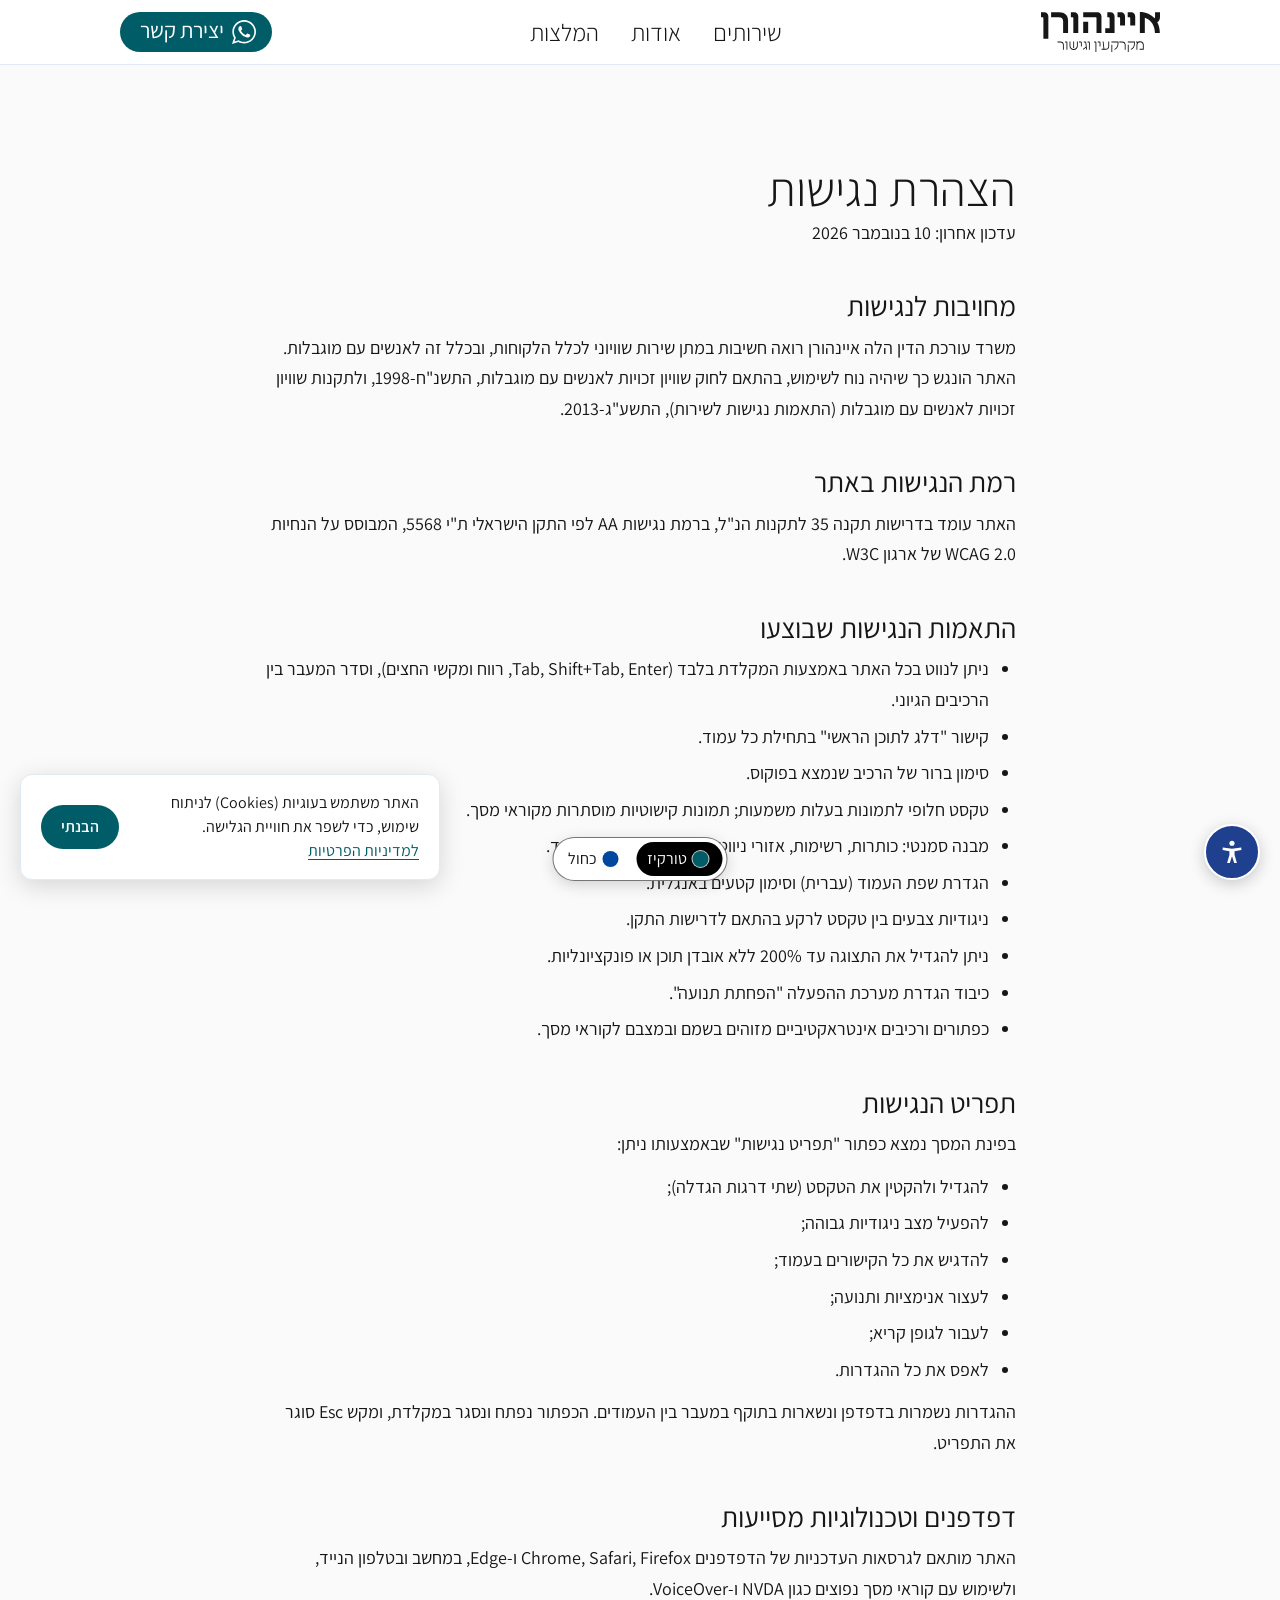
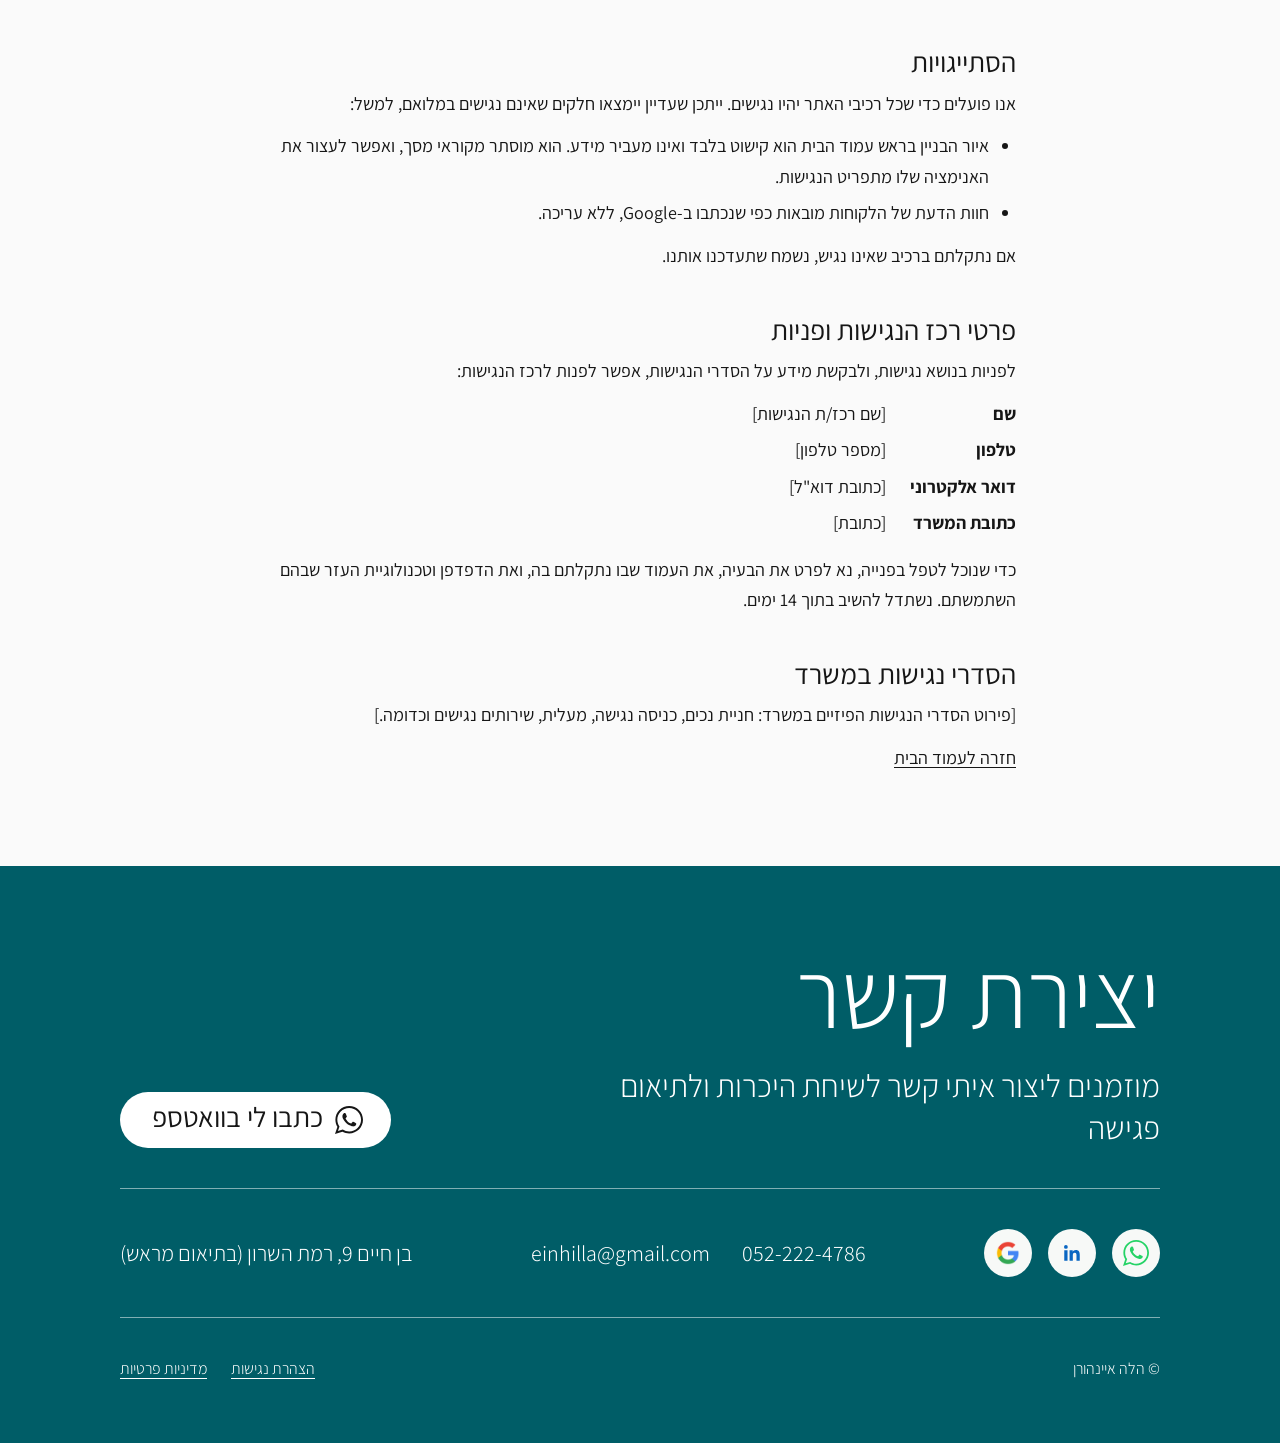
==== accessibility.html @ d22b463e "Footer: WhatsApp social button, real WhatsApp number (972522224786) Co-Authored-By: Claude Opus 5.5 " ====
<!doctype html>
<html lang="he" dir="rtl">
<head>
  <meta charset="utf-8">
  <meta name="viewport" content="width=device-width, initial-scale=1">
  <title>הצהרת נגישות – הלה איינהורן, עורכת דין</title>
  <link rel="preconnect" href="https://fonts.googleapis.com">
  <link rel="preconnect" href="https://fonts.gstatic.com" crossorigin>
  <link href="https://fonts.googleapis.com/css2?family=Assistant:wght@200..800&display=swap" rel="stylesheet">
  <link rel="stylesheet" href="styles.css?v=wa1">
  <script>try{var a=JSON.parse(localStorage.getItem("a11y")||"{}");var c=document.documentElement.classList;(a.flags||[]).forEach(function(f){c.add("a11y-"+f)});if(a.text>0)c.add("a11y-text-"+a.text)}catch(e){}</script>
  <script>try{if(localStorage.getItem("theme")==="blue")document.documentElement.dataset.theme="blue"}catch(e){}</script>
  <script src="analytics.js" defer></script>
</head>
<body class="page-statement">
  <a class="skip-link" href="#main">דלג לתוכן הראשי</a>
  <!-- Colour theme switch (theme-toggle.js) -->
  <div class="theme-switch" role="group" aria-label="ערכת צבעים">
    <button type="button" data-theme-set="turquoise" aria-pressed="true"><span class="theme-switch__dot" style="background:#005d67" aria-hidden="true"></span>טורקיז</button>
    <button type="button" data-theme-set="blue" aria-pressed="false"><span class="theme-switch__dot" style="background:#00489f" aria-hidden="true"></span>כחול</button>
  </div>
  <!-- Accessibility toolbar (a11y-toolbar.js) -->
  <div class="a11y" id="a11y">
    <button class="a11y__toggle" id="a11y-toggle" type="button" aria-expanded="false" aria-controls="a11y-panel">
      <svg viewBox="0 0 24 24" width="28" height="28" aria-hidden="true" focusable="false"><circle cx="12" cy="4.5" r="2.2"/><path d="M4 8.2l8 1.1 8-1.1v2.1l-5.8 1v3.2l2 6.9h-2.3L12 15.6l-1.9 5.8H7.8l2-6.9v-3.2L4 10.3z"/></svg>
      <span class="visually-hidden">תפריט נגישות</span>
    </button>
    <div class="a11y__panel" id="a11y-panel" role="group" aria-labelledby="a11y-title" hidden>
      <h2 class="a11y__title" id="a11y-title">התאמות נגישות</h2>
      <div class="a11y__row" role="group" aria-label="גודל טקסט">
        <button type="button" data-a11y-text="-1">הקטנת טקסט</button>
        <button type="button" data-a11y-text="1">הגדלת טקסט</button>
      </div>
      <p class="a11y__status" id="a11y-text-status" aria-live="polite">גודל טקסט: רגיל</p>
      <button type="button" data-a11y="contrast" aria-pressed="false">ניגודיות גבוהה</button>
      <button type="button" data-a11y="links" aria-pressed="false">הדגשת קישורים</button>
      <button type="button" data-a11y="no-motion" aria-pressed="false">עצירת אנימציות</button>
      <button type="button" data-a11y="font" aria-pressed="false">גופן קריא</button>
      <button type="button" data-a11y-reset>איפוס הגדרות</button>
      <a class="a11y__statement" href="accessibility.html" aria-current="page">הצהרת נגישות</a>
    </div>
  </div>
  <header class="site-header is-scrolled" id="site-header">
    <a class="site-header__logo" href="index.html" aria-label="הלה איינהורן – לעמוד הבית"><img class="site-header__logo-img" src="assets/logo.svg" alt=""></a>
    <nav class="site-header__nav" aria-label="ניווט ראשי">
      <a class="site-header__link" href="index.html#services">שירותים</a>
      <a class="site-header__link" href="index.html#about">אודות</a>
      <a class="site-header__link" href="index.html#reviews">המלצות</a>
    </nav>
    <a class="cta" href="index.html#contact">
      <span class="cta__icon" aria-hidden="true"></span>
      <span>יצירת קשר</span>
    </a>
  </header>

  <main id="main" tabindex="-1" class="statement">
    <h1 class="statement__title">הצהרת נגישות</h1>
    <p class="statement__updated">עדכון אחרון: 10 בנובמבר 2026</p>

    <section aria-labelledby="s-commitment">
      <h2 id="s-commitment">מחויבות לנגישות</h2>
      <p>משרד עורכת הדין הלה איינהורן רואה חשיבות במתן שירות שוויוני לכלל הלקוחות, ובכלל זה לאנשים עם מוגבלות. האתר הונגש כך שיהיה נוח לשימוש, בהתאם לחוק שוויון זכויות לאנשים עם מוגבלות, התשנ"ח-1998, ולתקנות שוויון זכויות לאנשים עם מוגבלות (התאמות נגישות לשירות), התשע"ג-2013.</p>
    </section>

    <section aria-labelledby="s-level">
      <h2 id="s-level">רמת הנגישות באתר</h2>
      <p>האתר עומד בדרישות תקנה 35 לתקנות הנ"ל, ברמת נגישות AA לפי התקן הישראלי ת"י 5568, המבוסס על הנחיות WCAG 2.0 של ארגון W3C.</p>
    </section>

    <section aria-labelledby="s-done">
      <h2 id="s-done">התאמות הנגישות שבוצעו</h2>
      <ul>
        <li>ניתן לנווט בכל האתר באמצעות המקלדת בלבד (Tab, Shift+Tab, Enter, רווח ומקשי החצים), וסדר המעבר בין הרכיבים הגיוני.</li>
        <li>קישור "דלג לתוכן הראשי" בתחילת כל עמוד.</li>
        <li>סימון ברור של הרכיב שנמצא בפוקוס.</li>
        <li>טקסט חלופי לתמונות בעלות משמעות; תמונות קישוטיות מוסתרות מקוראי מסך.</li>
        <li>מבנה סמנטי: כותרות, רשימות, אזורי ניווט ותוכן ראשי מוגדרים בקוד.</li>
        <li>הגדרת שפת העמוד (עברית) וסימון קטעים באנגלית.</li>
        <li>ניגודיות צבעים בין טקסט לרקע בהתאם לדרישות התקן.</li>
        <li>ניתן להגדיל את התצוגה עד 200% ללא אובדן תוכן או פונקציונליות.</li>
        <li>כיבוד הגדרת מערכת ההפעלה "הפחתת תנועה".</li>
        <li>כפתורים ורכיבים אינטראקטיביים מזוהים בשמם ובמצבם לקוראי מסך.</li>
      </ul>
    </section>

    <section aria-labelledby="s-toolbar">
      <h2 id="s-toolbar">תפריט הנגישות</h2>
      <p>בפינת המסך נמצא כפתור "תפריט נגישות" שבאמצעותו ניתן:</p>
      <ul>
        <li>להגדיל ולהקטין את הטקסט (שתי דרגות הגדלה);</li>
        <li>להפעיל מצב ניגודיות גבוהה;</li>
        <li>להדגיש את כל הקישורים בעמוד;</li>
        <li>לעצור אנימציות ותנועה;</li>
        <li>לעבור לגופן קריא;</li>
        <li>לאפס את כל ההגדרות.</li>
      </ul>
      <p>ההגדרות נשמרות בדפדפן ונשארות בתוקף במעבר בין העמודים. הכפתור נפתח ונסגר במקלדת, ומקש Esc סוגר את התפריט.</p>
    </section>

    <section aria-labelledby="s-browsers">
      <h2 id="s-browsers">דפדפנים וטכנולוגיות מסייעות</h2>
      <p>האתר מותאם לגרסאות העדכניות של הדפדפנים Chrome, Safari, Firefox ו-Edge, במחשב ובטלפון הנייד, ולשימוש עם קוראי מסך נפוצים כגון NVDA ו-VoiceOver.</p>
    </section>

    <section aria-labelledby="s-limits">
      <h2 id="s-limits">הסתייגויות</h2>
      <p>אנו פועלים כדי שכל רכיבי האתר יהיו נגישים. ייתכן שעדיין יימצאו חלקים שאינם נגישים במלואם, למשל:</p>
      <ul>
        <li>איור הבניין בראש עמוד הבית הוא קישוט בלבד ואינו מעביר מידע. הוא מוסתר מקוראי מסך, ואפשר לעצור את האנימציה שלו מתפריט הנגישות.</li>
        <li>חוות הדעת של הלקוחות מובאות כפי שנכתבו ב-Google, ללא עריכה.</li>
      </ul>
      <p>אם נתקלתם ברכיב שאינו נגיש, נשמח שתעדכנו אותנו.</p>
    </section>

    <section aria-labelledby="s-contact">
      <h2 id="s-contact">פרטי רכז הנגישות ופניות</h2>
      <p>לפניות בנושא נגישות, ולבקשת מידע על הסדרי הנגישות, אפשר לפנות לרכז הנגישות:</p>
      <!-- TODO: replace every [placeholder] below with real details before publishing -->
      <dl class="statement__contact">
        <dt>שם</dt><dd>[שם רכז/ת הנגישות]</dd>
        <dt>טלפון</dt><dd>[מספר טלפון]</dd>
        <dt>דואר אלקטרוני</dt><dd>[כתובת דוא"ל]</dd>
        <dt>כתובת המשרד</dt><dd>[כתובת]</dd>
      </dl>
      <p>כדי שנוכל לטפל בפנייה, נא לפרט את הבעיה, את העמוד שבו נתקלתם בה, ואת הדפדפן וטכנולוגיית העזר שבהם השתמשתם. נשתדל להשיב בתוך 14 ימים.</p>
    </section>

    <section aria-labelledby="s-office">
      <h2 id="s-office">הסדרי נגישות במשרד</h2>
      <!-- TODO: describe the physical accessibility of the office (parking, entrance, elevator, accessible restroom), or remove this section if there is no public office -->
      <p>[פירוט הסדרי הנגישות הפיזיים במשרד: חניית נכים, כניסה נגישה, מעלית, שירותים נגישים וכדומה.]</p>
    </section>

    <p><a class="statement__back" href="index.html">חזרה לעמוד הבית</a></p>
  </main>

  <footer class="contact" id="contact">
    <div class="contact__top">
      <div class="contact__text">
        <h2 class="contact__title">יצירת קשר</h2>
        <p class="contact__lead">מוזמנים ליצור איתי קשר לשיחת היכרות ולתיאום פגישה</p>
      </div>
      <a class="cta cta--footer" href="https://wa.me/972522224786" target="_blank" rel="noopener">
        <span class="cta__icon" aria-hidden="true"></span>
        <span>כתבו לי בוואטספ</span>
        <span class="visually-hidden">(נפתח בחלון חדש)</span>
      </a>
    </div>

    <div class="contact__details">
      <ul class="contact__social" aria-label="רשתות וביקורות">
        <li>
          <a class="contact__social-link" href="https://wa.me/972522224786" target="_blank" rel="noopener">
            <span class="contact__social-icon contact__social-icon--whatsapp" aria-hidden="true"></span>
            <span class="visually-hidden">וואטספ (נפתח בחלון חדש)</span>
          </a>
        </li>
        <li>
          <a class="contact__social-link" href="https://www.linkedin.com/in/hilla-einhorn/" target="_blank" rel="noopener">
            <img src="assets/linkedin.svg" alt="" width="22" height="22">
            <span class="visually-hidden">LinkedIn (נפתח בחלון חדש)</span>
          </a>
        </li>
        <li>
          <a class="contact__social-link" href="https://www.google.com/search?q=%D7%94%D7%9C%D7%94+%D7%90%D7%99%D7%99%D7%A0%D7%94%D7%95%D7%A8%D7%9F" target="_blank" rel="noopener">
            <img src="assets/google.png" alt="" width="24" height="24">
            <span class="visually-hidden">ביקורות בגוגל (נפתח בחלון חדש)</span>
          </a>
        </li>
      </ul>
      <p class="contact__reach">
        <a href="tel:+972522224786" dir="ltr">052-222-4786</a>
        <a href="mailto:einhilla@gmail.com" dir="ltr">einhilla@gmail.com</a>
      </p>
      <a class="contact__address" href="https://www.google.com/maps/search/?api=1&amp;query=%D7%91%D7%9F%20%D7%97%D7%99%D7%99%D7%9D%209%2C%20%D7%A8%D7%9E%D7%AA%20%D7%94%D7%A9%D7%A8%D7%95%D7%9F" target="_blank" rel="noopener">בן חיים 9, רמת השרון (בתיאום מראש)<span class="visually-hidden">(נפתח בחלון חדש)</span></a>
    </div>

    <div class="contact__bottom">
      <p class="contact__copy">© הלה איינהורן</p>
      <p class="contact__legal">
        <a class="contact__statement" href="accessibility.html" aria-current="page">הצהרת נגישות</a>
        <a class="contact__statement" href="privacy.html">מדיניות פרטיות</a>
      </p>
    </div>
  </footer>

  <script src="a11y-toolbar.js?v=turq1"></script>
  <script src="theme-toggle.js?v=turq1"></script>
  <script src="cookie-notice.js?v=1"></script>
</body>
</html>
---- styles.css ----
:root {
  --text: #161616;
  --ink: #161616;
  --surface: #f6f9f9;
  /* Review cards: white (the first, score card, stays on the brand colour) */
  --surface-light: #fff;
  --line: #e0eaf6;
  --muted: #161616;
  /* Lighter grey: blog card title on hover (5.8:1 on white) */
  --text-soft: #676767;
  /* Theme "turquoise" (default): #005D67 panels, text and buttons, yellow window
     lights matching the rating stars. The "blue" theme below swaps these;
     theme-toggle.js picks one. */
  --brand: #005d67;
  --page-bg: #fafafa;
  /* Hero backdrop behind the building */
  --hero-bg: #f6f9f9;
  /* Call-to-action pills: header, and footer (on the brand panel) */
  --cta-bg: var(--brand);
  --cta-text: #fff;
  --cta-hover: #004a52;
  --cta-footer-bg: #fff;
  --cta-footer-text: var(--text);
  --cta-footer-hover: #e6f0f1;
  --ease: cubic-bezier(0.22, 1, 0.36, 1);
  /* Building drawing: pale lines and the darker "filled" tone */
  --b-light: #dde7e8;
  --b-ink: rgb(0 93 103 / 0.15); /* #005D67 at 15% */
  /* Window light in the services building */
  --light: #ffb900;
  /* Text-size step from the accessibility toolbar (1 = normal) */
  --a11y-scale: 1;
  /* Focus ring */
  --focus: #000;
}

/* Theme "blue": blue panels and buttons on an off-white page, yellow window lights */
html[data-theme="blue"] {
  --brand: #00489f;
  --page-bg: #fafafa;
  --hero-bg: #f5f5f5;
  --surface: #fff;
  --surface-light: #fff;
  --cta-hover: #003a80;
  --cta-footer-hover: #e6edf6;
  --b-light: #dce2e9;
  --b-ink: rgb(0 72 159 / 0.15); /* #00489F at 15% */
}

* { box-sizing: border-box; }

html, body {
  margin: 0;
  background: var(--page-bg);
  color: var(--text);
  font-family: "Assistant", sans-serif;
}

/* ---------- Header ---------- */

.site-header {
  position: fixed;
  inset: 0 0 auto;
  z-index: 10;
  display: flex;
  align-items: center;
  justify-content: space-between;
  padding: 32px 120px 12px;
  /* Full width on every screen (no 1200px cap like the sections) */
  padding-inline: 120px;
  transition: background-color 0.3s ease, padding 0.3s var(--ease), box-shadow 0.3s ease;
}

.site-header.is-scrolled {
  padding-block: 12px;
  background: rgba(255, 255, 255, 0.92);
  backdrop-filter: blur(8px);
  box-shadow: 0 1px 0 var(--line);
}

.site-header__logo {
  display: block;
  line-height: 0;
  text-decoration: none;
}

/* Same height as the header's contact button (40px; 36px on phones) */
.site-header__logo-img {
  display: block;
  width: auto;
  height: 40px;
}

.site-header__nav {
  display: flex;
  align-items: center;
  gap: 32px;
}

.site-header__link {
  color: var(--text);
  font-size: 1.5rem;
  font-weight: 300;
  text-decoration: none;
}

.site-header__link:hover { color: var(--ink); }

/* Contact pill, three sizes on a 4px grid. In every size: height = line-height +
   2 × vertical padding, icon = line-height (28px in L), the icon side (right, RTL start)
   gets 4px less padding than the text side, gap ≈ 0.4 × icon.
     L 56px  text 28/32  icon 28  gap 12  padding 12 · 28 | 32   (footer)
     M 40px  text 22/24  icon 24  gap 8   padding 8 · 16 | 20    (header; footer on phones)
     S 36px  text 16/20  icon 20  gap 8   padding 8 · 12 | 16    (header on phones) */
.cta {
  --cta-font: 1.75rem;
  --cta-line: 2rem;
  --cta-icon: 28px;
  --cta-gap: 12px;
  --cta-pad-y: 12px;
  --cta-pad-icon: 28px;
  --cta-pad-text: 32px;
  /* Assistant's Hebrew letters sit below the line box's centre; this lifts the label
     so the letter bodies (not the descenders) are centred on the icon */
  --cta-nudge: -3px;
  display: flex;
  align-items: center;
  gap: var(--cta-gap);
  padding: var(--cta-pad-y) var(--cta-pad-icon);
  padding-inline-end: var(--cta-pad-text);
  border-radius: 100px;
  background: var(--cta-bg);
  color: var(--cta-text);
  font-size: var(--cta-font);
  line-height: var(--cta-line);
  white-space: nowrap;
  text-decoration: none;
  transition: background-color 0.2s ease;
}

.cta:hover { background: var(--cta-hover); }

.cta > span:not(.cta__icon, .visually-hidden) { position: relative; top: var(--cta-nudge); }

/* WhatsApp glyph as a mask so it takes the text colour */
.cta__icon {
  flex: none;
  width: var(--cta-icon);
  height: var(--cta-icon);
  background: currentColor;
  -webkit-mask: url("assets/whatsapp.svg") center / contain no-repeat;
  mask: url("assets/whatsapp.svg") center / contain no-repeat;
}

/* M: header pill, a size down from the footer one */
.site-header .cta {
  --cta-font: 1.375rem;
  --cta-line: 1.5rem;
  --cta-icon: 24px;
  --cta-gap: 8px;
  --cta-pad-y: 8px;
  --cta-pad-icon: 16px;
  --cta-pad-text: 20px;
  --cta-nudge: -2px;
}

/* ---------- Hero ---------- */

/* The hero stays pinned for (height − 1 screen) of scrolling while the building is drawn */
.hero {
  position: relative;
  height: 300svh;
}

.hero__sticky {
  /* The Figma frame is 1440×1024; --u is one design pixel. It fills the viewport's
     height so squarer screens get no empty band above the stage; the stage may then be
     wider than the viewport and is cropped evenly on both sides, by at most
     (1440 - 1000) / 2 design px per side. */
  --u: min(100svh / 1024, 100vw / 1000);
  /* Same right inset as the header (no 1200px cap like the sections) */
  --hero-gutter: 120px;
  /* Hero text and photo share the width. The tagline's longer line is 8.6em wide and
     the person in the photo 814 design px. On squarer screens the text shrinks below
     its design size and the photo slides off the left edge (up to 30% of her) so the
     two never overlap. */
  --hero-person: calc(814 * var(--u));
  --hero-gap: calc(60 * var(--u));
  --tag-design: calc(69 * var(--u));
  --tag-fs: min(var(--tag-design),
    (100vw - var(--hero-gutter) - 0.7 * var(--hero-person) - var(--hero-gap)) / 8.6);
  position: sticky;
  top: 0;
  height: 100svh;
  overflow: hidden;
  display: flex;
  justify-content: center;
  background: var(--hero-bg);
}

.hero__stage {
  position: relative;
  width: calc(1440 * var(--u));
  height: 100svh;
  direction: ltr;
}

/* The roof clears the header; the ground floor runs off the bottom edge
   (the drawing fills 6.6%–94.1% of the box's height) */
.building {
  position: absolute;
  left: calc(420 * var(--u));
  bottom: calc(-283 * var(--u));
  width: calc(1251 * var(--u));
  height: calc(1250 * var(--u));
  color: var(--b-light);
  overflow: visible;
  /* Decorative: never picks up the browser's selection highlight, and sits on its own
     layer so the scroll drawing doesn't repaint the rest of the hero */
  -webkit-user-select: none;
  user-select: none;
  pointer-events: none;
  will-change: transform;
}

.hero__photo {
  position: absolute;
  /* Her left edge (the jacket at the bottom of the screen, 27 design px into the image)
     lines up with the header's left gutter, or further left when the text needs the room.
     The stage shrinks to the viewport rather than overflowing, so its offset is never negative. */
  left: calc(min(var(--hero-gutter),
      100vw - var(--hero-gutter) - 8.6 * var(--tag-fs) - var(--hero-gap) - var(--hero-person))
    - max(0px, (100vw - 1440 * var(--u)) / 2) - 27 * var(--u));
  bottom: calc(-95 * var(--u));
  width: calc(867 * var(--u));
  height: calc(1157 * var(--u));
  object-fit: cover;
  pointer-events: none;
}

/* Starts beside the photo (x=752 in the centred stage); the right edge lines up
   with the header and the sections below */
.hero__text {
  position: absolute;
  left: min((100% - 1440 * var(--u)) / 2 + 752 * var(--u),
    100% - var(--hero-gutter) - 8.6 * var(--tag-fs) * var(--a11y-scale));
  right: var(--hero-gutter);
  top: calc(100% - 1024 * var(--u) + 409 * var(--u));
  direction: rtl;
  text-align: right;
  line-height: normal;
}

.hero__name {
  margin: 0 0 -0.137em;
  font-weight: 400;
  /* rem floor so the name still grows with browser zoom / text size (WCAG 1.4.4) */
  font-size: max(calc(0.913 * var(--tag-fs) * var(--a11y-scale)), 2rem);
}

.hero__taglines {
  display: grid;
  margin: 0;
  font-weight: 200;
  line-height: 1;
  font-size: max(calc(var(--tag-fs) * var(--a11y-scale)), 2.25rem);
  overflow: hidden;
}

.hero__tagline {
  grid-area: 1 / 1;
  opacity: 0;
  transform: translateY(60%);
  transition: opacity 0.5s var(--ease), transform 0.7s var(--ease);
}

/* Always two lines, three words each */
.hero__tagline-line {
  display: block;
  white-space: nowrap;
}

.hero__tagline.is-active {
  opacity: 1;
  transform: none;
}

.hero__tagline.is-past {
  transform: translateY(-60%);
}

/* Large desktops (1920 and up): a size step up for the hero text */
@media (min-width: 1680px) and (min-aspect-ratio: 4/3) {
  .hero__sticky { --tag-design: calc(80 * var(--u)); }
}

/* ---------- Building effects ---------- */

.b-structure,
.b-details {
  fill: currentColor;
  opacity: 0.3;
}

/* The drawing follows the scroll position (hero.js sets each path's dash offset and
   fill), so scrolling down draws and scrolling back up erases. */

/* A darker copy of the house, cut into horizontal bands, drawn stroke by stroke
   from the ground up */
.b-lines {
  color: var(--b-ink);
  fill: currentColor;
  opacity: 0.7;
}

.b-lines .band > path {
  /* Hidden until hero.js turns each line into a clip and fills it with a growing
     rectangle (the rectangles inherit the fill colour above) */
  fill-opacity: 0;
}



/* ---------- Content sections ---------- */

.section {
  display: flex;
  flex-direction: column;
  align-items: center;
  gap: 48px;
  max-width: 1440px;
  margin: 0 auto;
  padding: 64px 120px;
  scroll-margin-top: 80px;
}

.section__title {
  margin: 0;
  font-size: 2.5rem;
  font-weight: 300;
  line-height: normal;
}

.placeholder {
  height: 400px;
  border-radius: 8px;
  background: var(--surface);
}

/* Services: accordion beside a media panel */
.services {
  display: grid;
  grid-template-columns: 1fr 1fr;
  gap: 80px;
  align-items: center;
  width: 100%;
}

.services__media { height: 480px; }

/* Building drawing: multiplied so its white drops out and its lines take
   the hero building's tone; the window fills sit underneath it */
.services__building {
  display: block;
  width: 100%;
  height: 100%;
}

.services__building image {
  mix-blend-mode: multiply;
  /* black lines on white land at #b4b4b4, the hero building's --b-ink */
  opacity: 0.294;
}

.services__window {
  fill: var(--light);
  opacity: 0;
  transition: opacity 0.4s ease;
}

.services__window.is-lit { opacity: 1; }

/* Spacing is padding inside each item, never margin, so the hover areas
   touch and the cursor never falls into a gap between items */
.service:not(:last-child) { padding-bottom: 16px; }

.service + .service {
  padding-top: 16px;
  border-top: 1px solid var(--line);
}

.service__head {
  display: flex;
  align-items: center;
  justify-content: space-between;
  cursor: pointer;
  list-style: none;
}

.service__head::-webkit-details-marker { display: none; }

.service__title {
  font-size: 2rem;
  font-weight: 300;
  line-height: normal;
}

.service__arrow { transition: transform 0.3s var(--ease); }

.service[open] .service__arrow { transform: rotate(180deg); }

.service__body {
  /* padding, not margin, so the height animation in services.js covers it;
     border-box so the animated height includes that padding and reaches a
     true 0 (services.js animates the padding down with it) */
  box-sizing: border-box;
  margin: 0;
  padding-top: 8px;
  overflow: hidden;
  font-size: 1.25rem;
  font-weight: 300;
}

/* Reviews: horizontal carousel — 3 cards on desktop, arrows sit in the side gutter */
.carousel {
  position: relative;
  width: 100%;
}

.carousel__track {
  --per-view: 3;
  display: flex;
  gap: 16px;
  overflow-x: auto;
  scroll-snap-type: x mandatory;
  scroll-behavior: smooth;
  overscroll-behavior-x: contain;
  scrollbar-width: none;
}

.carousel__track::-webkit-scrollbar { display: none; }

.carousel__track > * {
  flex: 0 0 calc((100% - (var(--per-view) - 1) * 16px) / var(--per-view));
  scroll-snap-align: start;
}

.carousel__arrow {
  position: absolute;
  top: 50%;
  display: grid;
  padding: 0;
  border: 0;
  border-radius: 50%;
  background: none;
  cursor: pointer;
  transition: opacity 0.2s ease;
}

.carousel__arrow:disabled { opacity: 0.3; cursor: default; }

/* arrow-sm.svg points down; rotate to face outwards */
.carousel__arrow--left {
  left: -48px;
  transform: translateY(-50%) rotate(90deg);
}

.carousel__arrow--right {
  right: -48px;
  transform: translateY(-50%) rotate(-90deg);
}

.score-card,
.review-card {
  /* Desktop proportions (389×400) at every width, as a minimum: the row still
     stretches every card to the longest review */
  aspect-ratio: 389 / 400;
  border-radius: 8px;
  /* No overflow: hidden here: it turns aspect-ratio into a fixed height and
     clips long reviews on narrow cards, instead of letting the card grow */
}

.score-card {
  display: flex;
  flex-direction: column;
  align-items: center;
  justify-content: center;
  gap: 10px;
  padding: 0 68px 40px;
  background: var(--brand);
}

.score-card__score {
  display: flex;
  flex-direction: column;
  align-items: center;
}

.score-card__value {
  margin: 0 0 -16px;
  color: #fff;
  font-size: 7.8809rem;
  font-weight: 700;
  letter-spacing: -0.04em;
  line-height: normal;
}

.review-card {
  display: flex;
  flex-direction: column;
  justify-content: space-between;
  padding: 40px;
  background: var(--surface-light);
}

.review-card__top {
  display: flex;
  flex-direction: column;
  gap: 16px;
}

.review-card__text {
  margin: 0;
  color: var(--ink);
  font-size: 1rem;
  font-weight: 300;
}

.review-card__author {
  display: flex;
  align-items: flex-end;
  justify-content: space-between;
}

.review-card__person {
  display: flex;
  align-items: flex-end;
  gap: 8px;
}

.review-card__avatar {
  flex: none;
  width: 48px;
  height: 48px;
  border-radius: 50%;
  background: #fff;
}

.review-card__name {
  font-size: 1rem;
  font-weight: 300;
  line-height: normal;
}

.review-card__name p { margin: 0; color: var(--ink); }
.review-card__name .review-card__meta { color: var(--muted); }

.stars { display: flex; }
.stars img + img { margin-inline-start: -5.333px; }
.stars--lg img + img { margin-inline-start: -6.128px; }

/* Google "G" on a white pill */
.g-badge {
  display: grid;
  place-items: center;
  flex: none;
  width: 32px;
  height: 32px;
  border-radius: 50%;
  background: #fff;
}

.g-badge img { width: 18.665px; height: 18.665px; }

.g-badge--lg { width: 40px; height: 40px; }
.g-badge--lg img { width: 23.331px; height: 23.331px; }

/* About */
.about {
  display: grid;
  grid-template-columns: 438px 1fr;
  gap: 80px;
  /* Text and badge centred on the photo */
  align-items: center;
  width: 100%;
}

.about__body {
  display: flex;
  flex-direction: column;
  align-items: flex-start;
  gap: 24px;
}

.about__badge {
  padding: 4px 16px;
  border-radius: 100px;
  background: #f7f9f7;
  color: #545454;
  font-size: 1rem;
  font-weight: 300;
  line-height: normal;
}

.about__photo {
  width: 100%;
  height: 440px;
  border-radius: 8px;
  background: var(--surface);
  object-fit: cover;
}

.about__text {
  margin: 0;
  font-size: 1.5rem;
  font-weight: 300;
  line-height: 1.4;
}

/* Blog: same frame and columns as the reviews carousel, so the two sections line up */
.carousel__track--blog {
  /* The scrolling strip clips anything below it; leave room for the hover
     underline under the last title line, and pull the space back out of the layout */
  margin: 0 0 -12px;
  padding: 0 0 12px;
  list-style: none;
}

/* Centre the arrows on the 320px images, not on images + titles */
#blog .carousel__arrow { top: 160px; }

.post-card__link {
  display: flex;
  flex-direction: column;
  gap: 12px;
  color: var(--ink);
  text-decoration: none;
}

.post-card__media {
  display: flex;
  align-items: flex-end;
  height: 320px;
  padding: 16px;
  border-radius: 8px;
  background: var(--surface);
  position: relative;
  overflow: hidden;
}

/* Photo fills the frame behind the reading-time badge */
.post-card__img {
  position: absolute;
  inset: 0;
  width: 100%;
  height: 100%;
  object-fit: cover;
}

.post-card__badge { position: relative; }

html.a11y-contrast .post-card__media { box-shadow: inset 0 0 0 2px #000; }

.post-card__badge {
  padding: 6px 16px;
  border-radius: 4px;
  background: #fff;
  font-size: 0.875rem;
  font-weight: 300;
  line-height: normal;
}

.post-card__title {
  padding-inline: 4px;
  font-size: 1.5rem;
  font-weight: 300;
  line-height: normal;
}

/* Hover / keyboard focus (Figma 46:660): the title turns a lighter grey and
   the photo zooms 15% inside the card's rounded frame */
.post-card__title { transition: color 0.2s ease; }
.post-card__img { transition: transform 0.6s var(--ease); }

.post-card__link:hover .post-card__title,
.post-card__link:focus-visible .post-card__title { color: var(--text-soft); }

.post-card__link:hover .post-card__img,
.post-card__link:focus-visible .post-card__img { transform: scale(1.15); }

@media (prefers-reduced-motion: reduce) {
  .post-card__link:hover .post-card__img,
  .post-card__link:focus-visible .post-card__img { transform: none; }
}

html.a11y-no-motion .post-card__link .post-card__img { transform: none; }


/* Stats: key numbers and promises in a row */
.section--stats { padding-block: 80px; }

.stats {
  display: flex;
  justify-content: center;
  align-items: flex-start;
  gap: 144px;
  margin: 0;
  padding: 0;
  list-style: none;
  color: var(--text);
  line-height: normal;
  text-align: center;
  white-space: nowrap;
}

.stat {
  display: flex;
  flex-direction: column;
  align-items: center;
}

/* Value and icon share the same 80px slot so the labels line up */
.stat__value {
  display: flex;
  align-items: center;
  justify-content: center;
  height: 80px;
  padding-bottom: 4px;
  font-size: 3.5rem;
  font-weight: 250;
  color: var(--brand);
}

/* Icons are masks filled with the brand color, so they follow the theme */
.stat__icon {
  display: block;
  width: 80px;
  height: 80px;
  background-color: var(--brand);
  -webkit-mask: var(--icon) center / contain no-repeat;
  mask: var(--icon) center / contain no-repeat;
}
.stat__icon--shield { --icon: url("assets/verified-user.svg"); }
.stat__icon--handshake { --icon: url("assets/handshake.svg"); }

.stat__label {
  font-size: 2rem;
  font-weight: 200;
}

/* ---------- Contact footer ---------- */

.contact {
  display: flex;
  flex-direction: column;
  gap: 40px;
  padding: 64px 120px;
  /* Same 1200px content width as the sections; the brand panel stays full width */
  padding-inline: max(120px, calc((100% - 1200px) / 2));
  background: var(--brand);
  color: #fff;
}

/* Title and lead on the right; the WhatsApp pill lines up with the lead's last line */
.contact__top {
  display: flex;
  align-items: flex-end;
  justify-content: space-between;
  gap: 40px;
}

.contact__text {
  display: flex;
  flex-direction: column;
  gap: 8px;
  max-width: 596px;
  font-weight: 300;
  line-height: normal;
}

.contact__title {
  margin: 0;
  font-size: 6rem;
  font-weight: 300;
  line-height: normal;
}

.contact__lead {
  margin: 0;
  font-size: 2rem;
}

.cta--footer {
  background: var(--cta-footer-bg);
  color: var(--cta-footer-text);
}

.cta--footer:hover { background: var(--cta-footer-hover); }

/* Details row and bottom bar, each under a 0.5px white rule at 50% (Figma "Line 12") */
.contact__details,
.contact__bottom {
  display: flex;
  align-items: center;
  justify-content: space-between;
  gap: 16px 32px;
  padding-top: 40px;
  border-top: 0.5px solid rgb(255 255 255 / 0.5);
  font-weight: 300;
  line-height: normal;
}

.contact__details { font-size: 1.375rem; }

.contact__details a,
.contact__copy { color: #fff; }

.contact__details a { text-decoration: none; }
.contact__details a:not(.contact__social-link):hover { text-decoration: underline; text-underline-offset: 4px; }

.contact__reach {
  display: flex;
  gap: 32px;
  margin: 0;
}

.contact__social {
  display: flex;
  gap: 16px;
  margin: 0;
  padding: 0;
  list-style: none;
}

.contact__social-link {
  display: grid;
  place-items: center;
  width: 48px;
  height: 48px;
  border-radius: 50%;
  background: #f7f9f7;
  transition: background-color 0.2s ease, transform 0.2s var(--ease);
}

.contact__social-link:hover { background: #fff; transform: translateY(-2px); }

/* WhatsApp glyph in the brand green, sized to match the LinkedIn and Google icons */
.contact__social-icon--whatsapp {
  width: 26px;
  height: 26px;
  background-color: #25d366;
  -webkit-mask: url("assets/whatsapp.svg") center / contain no-repeat;
  mask: url("assets/whatsapp.svg") center / contain no-repeat;
}

.contact__bottom {
  align-items: flex-start;
  font-size: 1rem;
}

.contact__copy { margin: 0; }

.contact__legal { display: flex; flex-wrap: wrap; gap: 8px 24px; margin: 0; }

.contact__statement {
  color: #fff;
  font-size: 1rem;
  text-decoration: underline;
  text-underline-offset: 4px;
}

@media (max-width: 1100px) {
  .section { padding: 56px 40px; }
  /* Stats a step down from desktop (80px icons, 32px labels, 144px gap) */
  .section--stats { padding-block: 64px; }
  .stats { gap: 96px; }
  .stat__value { height: 64px; font-size: 3rem; }
  .stat__icon { width: 64px; height: 64px; }
  .stat__label { font-size: 1.625rem; }
  .hero__sticky { --hero-gutter: 40px; }
  .services, .about { gap: 40px; }
  /* Services stacked as on phones: building above the list */
  .services { grid-template-columns: 1fr; }
  .services__media { order: -1; height: 320px; }
  .site-header, .contact { padding-inline: 40px; }
  .contact__details { flex-wrap: wrap; }
  .carousel__track { --per-view: 2; }
  .about { grid-template-columns: 1fr 1fr; }
  .carousel__arrow--left { left: -36px; }
  .carousel__arrow--right { right: -36px; }
}

@media (max-width: 760px) {
  /* Logo + CTA only; the sections are a short scroll apart */
  .site-header { padding: 16px; }
  .hero__sticky { --hero-gutter: 16px; }
  .site-header__nav { display: none; }
  .site-header__logo-img { height: 36px; }
  /* S: header pill on phones */
  .site-header .cta {
    --cta-font: 1rem;
    --cta-line: 1.25rem;
    --cta-icon: 20px;
    --cta-pad-icon: 12px;
    --cta-pad-text: 16px;
    --cta-nudge: -1px;
  }

  .section { gap: 32px; padding: 48px 16px; }
  .section__title { font-size: 2rem; }
  .section--stats { padding-block: 40px; }
  .stats { flex-wrap: wrap; gap: 24px; }
  .stat__value { height: 48px; font-size: 2.25rem; }
  .stat__icon { width: 48px; height: 48px; }
  .stat__label { font-size: 1.125rem; }
  .services, .about { grid-template-columns: 1fr; }

  /* One card plus a peek of the next, bleeding to the screen edge; swipe instead of arrows */
  .carousel__arrow { display: none; }
  .carousel__track {
    margin-inline: -16px;
    padding-inline: 16px;
    scroll-padding-inline: 16px;
  }
  .carousel__track > * { flex-basis: 82%; }
}

/* Small and portrait tablets (iPad 768–834): cards at about their desktop width (~400px),
   with the next one peeking in, instead of two squeezed ~335px cards */
@media (min-width: 601px) and (max-width: 860px) {
  .carousel__track > * { flex-basis: 60%; }
}

/* Small laptops and landscape tablets: below ~1360px three cards would be only 300–360px
   wide (design is 389), so show two */
@media (min-width: 1101px) and (max-width: 1359px) {
  .carousel__track { --per-view: 2; }
}

@media (max-width: 760px) {
  .post-card__media { height: auto; aspect-ratio: 423 / 320; }
  .post-card__title { font-size: 1.25rem; }
  .review-card { padding: 32px 24px; }
  /* Building above the cards so the lit window shows while tapping them */
  .services__media { order: -1; height: 260px; }
  .service__title { font-size: 1.5rem; }
  .about__photo { height: auto; aspect-ratio: 438 / 440; }

  .contact {
    gap: 32px;
    /* room for the fixed accessibility and theme buttons below the last link */
    padding: 48px 16px 104px;
  }
  .contact__top { flex-direction: column; align-items: flex-start; gap: 24px; }
  .contact__title { font-size: 3.5rem; }
  .contact__lead { font-size: 1.5rem; }
  .contact__details { flex-direction: column; align-items: flex-start; gap: 20px; padding-top: 32px; font-size: 1.25rem; }
  /* flex-start keeps each LTR link (phone, email) hugging the right edge instead of stretching */
  .contact__reach { flex-direction: column; align-items: flex-start; gap: 12px; }
  .contact__bottom { padding-top: 24px; }
  /* M: the footer WhatsApp pill is the page's main action, so it stays a size up on phones */
  .contact .cta--footer {
    --cta-font: 1.375rem;
    --cta-line: 1.5rem;
    --cta-icon: 24px;
    --cta-gap: 8px;
    --cta-pad-y: 8px;
    --cta-pad-icon: 16px;
    --cta-pad-text: 20px;
    --cta-nudge: -2px;
  }
}

/* ---------- Narrow / portrait screens ---------- */

/* Figma mobile frame is 402×874; --u is one design pixel there, fitted to the viewport.
   Text and building hang from the top, the photo sits on the bottom edge.
   Portrait tablets use it too: the landscape desktop frame would leave the top half empty. */
@media (max-width: 600px), (max-width: 1100px) and (max-aspect-ratio: 4/5) {
  .hero__sticky { --u: calc(min(100vw, 100svh * 0.46) / 402); }

  .hero__stage {
    width: calc(402 * var(--u));
  }

  /* Zoomed out from the Figma frame so more of the building shows */
  .building {
    left: calc(-160 * var(--u));
    top: calc(150 * var(--u));
    bottom: auto;
    width: calc(680 * var(--u));
    height: calc(681 * var(--u));
  }

  .hero__photo {
    left: calc(-45 * var(--u));
    bottom: calc(-11 * var(--u));
    width: calc(491 * var(--u));
    height: calc(655 * var(--u));
  }

  .hero__text {
    left: var(--hero-gutter);
    top: calc(150 * var(--u));
  }

  .hero__name {
    margin-bottom: calc(-4.5 * var(--u));
    font-size: max(calc(27.259 * var(--u) * var(--a11y-scale)), 1.5rem);
  }

  .hero__taglines { font-size: max(calc(34 * var(--u) * var(--a11y-scale)), 1.75rem); }
}

/* Phones and portrait tablets: larger hero text, centred over the photo */
@media (max-width: 600px), (max-width: 1100px) and (max-aspect-ratio: 4/5) {
  .hero__text {
    right: var(--hero-gutter);
    text-align: center;
  }

  /* Even line lengths, so no word is left alone on the last line */
  .hero__tagline { text-wrap: balance; }

  .hero__name {
    margin-bottom: calc(-4.5 * var(--u));
    font-size: max(calc(32 * var(--u) * var(--a11y-scale)), 1.75rem);
  }

  .hero__taglines { font-size: max(calc(38 * var(--u) * var(--a11y-scale)), 2rem); }
}

@media (prefers-reduced-motion: reduce) {
  .hero__tagline,
  .service__arrow {
    transition: opacity 0.3s ease;
    transform: none !important;
  }
  .carousel__track { scroll-behavior: auto; }
}

/* ==========================================================================
   Accessibility (IS 5568 / WCAG 2.0 AA)
   ========================================================================== */

.visually-hidden {
  position: absolute !important;
  width: 1px;
  height: 1px;
  margin: -1px;
  padding: 0;
  overflow: hidden;
  clip: rect(0 0 0 0);
  white-space: nowrap;
  border: 0;
}

/* Skip link: hidden until it receives keyboard focus (2.4.1) */
.skip-link {
  position: fixed;
  top: 8px;
  inset-inline-start: 8px;
  z-index: 100;
  padding: 12px 20px;
  border-radius: 8px;
  background: #000;
  color: #fff;
  font-size: 1.125rem;
  text-decoration: underline;
  transform: translateY(-200%);
}

.skip-link:focus { transform: none; }

/* Visible focus on every control (2.4.7). Dark areas get a white ring. */
:focus-visible {
  outline: 3px solid var(--focus);
  outline-offset: 3px;
}

.skip-link:focus-visible,
.contact :focus-visible,
.a11y__toggle:focus-visible {
  outline-color: #fff;
  box-shadow: 0 0 0 6px #000;
}

/* The CTA pill sits on white and on the brand panel: a double ring reads on both */
.cta:focus-visible {
  outline: 3px solid #000;
  box-shadow: 0 0 0 3px #fff;
  outline-offset: 3px;
}

.carousel__track:focus-visible { outline-offset: 6px; }

main:focus { outline: none; }

/* ---------- Colour theme switch ---------- */

html.theme-switching *,
html.theme-switching *::before,
html.theme-switching *::after { transition: none !important; }

.theme-switch {
  position: fixed;
  left: 50%;
  bottom: 20px;
  transform: translateX(-50%);
  z-index: 50;
  display: flex;
  gap: 4px;
  margin: 0;
  padding: 4px;
  border: 0;
  border-radius: 100px;
  background: #fff;
  box-shadow: 0 0 0 1px #767676, 0 4px 16px rgba(0, 0, 0, 0.18);
}

.theme-switch button {
  display: flex;
  align-items: center;
  gap: 6px;
  padding: 6px 14px 7px 10px;
  border: 0;
  border-radius: 100px;
  background: none;
  color: #161616;
  font: inherit;
  font-size: 1rem;
  cursor: pointer;
}

.theme-switch button[aria-pressed="true"] { background: #000; color: #fff; }

.theme-switch__dot {
  width: 16px;
  height: 16px;
  border-radius: 50%;
  box-shadow: 0 0 0 1px rgba(255, 255, 255, 0.8);
}

@media (max-width: 760px) {
  .theme-switch { left: 12px; bottom: 12px; transform: none; }
  .theme-switch button { padding: 5px 10px 6px 8px; font-size: 0.875rem; }
}

/* ---------- Accessibility toolbar ---------- */

.a11y {
  position: fixed;
  inset-inline-start: 20px;
  bottom: 20px;
  z-index: 50;
  display: flex;
  flex-direction: column-reverse;
  align-items: flex-start;
  gap: 8px;
}

.a11y__toggle {
  display: grid;
  place-items: center;
  width: 56px;
  height: 56px;
  padding: 0;
  border: 2px solid #fff;
  border-radius: 50%;
  background: #1f3f8f;
  color: #fff;
  fill: currentColor;
  box-shadow: 0 4px 16px rgba(0, 0, 0, 0.2);
  cursor: pointer;
}

.a11y__toggle[aria-expanded="true"] { background: #000; }

.a11y__panel {
  display: flex;
  flex-direction: column;
  gap: 6px;
  width: min(280px, calc(100vw - 40px));
  max-height: calc(100svh - 110px);
  overflow-y: auto;
  padding: 16px;
  border-radius: 12px;
  background: #fff;
  color: #161616;
  box-shadow: 0 0 0 1px #767676, 0 8px 24px rgba(0, 0, 0, 0.18);
}

.a11y__panel[hidden] { display: none; }

.a11y__title {
  margin: 0 0 6px;
  font-size: 1.25rem;
  font-weight: 700;
}

.a11y__row { display: flex; gap: 6px; }
.a11y__row > * { flex: 1; }

.a11y__panel button,
.a11y__statement {
  min-height: 44px;
  padding: 8px 12px;
  border: 1px solid #767676;
  border-radius: 8px;
  background: #fff;
  color: #161616;
  font: inherit;
  font-size: 1rem;
  text-align: start;
  cursor: pointer;
}

.a11y__panel button[aria-pressed="true"] {
  border-color: #000;
  background: #000;
  color: #fff;
}

.a11y__panel button[aria-pressed="true"]::after { content: " ✓"; }

.a11y__panel button:disabled { color: #767676; cursor: default; }

.a11y__status {
  margin: 0 0 4px;
  font-size: 0.875rem;
}

.a11y__statement {
  display: block;
  text-decoration: underline;
}

/* ---------- Toolbar states (classes on <html>) ---------- */

/* Text size: all text sizes are in rem, so the root size scales them */
html.a11y-text-1 { font-size: 120%; --a11y-scale: 1.2; }
html.a11y-text-2 { font-size: 140%; --a11y-scale: 1.4; }

html.a11y-text-1 .site-header,
html.a11y-text-2 .site-header { flex-wrap: wrap; gap: 8px 24px; }

/* High contrast */
html.a11y-contrast {
  --text: #000;
  --ink: #161616;
  --muted: #000;
  --line: #000;
  --surface: #fff;
  --surface-light: #fff;
  --brand: #000;
  --page-bg: #fff;
  --hero-bg: #fff;
  --b-light: #f2f2f2;
  --b-ink: #e0e0e0;
}

html.a11y-contrast .review-card { box-shadow: inset 0 0 0 2px #000; }
html.a11y-contrast .site-header.is-scrolled { background: #fff; }
html.a11y-contrast .services__building image { opacity: 0.6; }
html.a11y-contrast .hero__photo { filter: contrast(1.1); }
html.a11y-contrast a:not(.cta):not(.skip-link) { text-decoration: underline; }

/* Highlight links */
html.a11y-links a {
  text-decoration: underline !important;
  text-underline-offset: 4px;
  box-shadow: 0 0 0 3px #ffd400;
}

/* Stop animations and transitions (hero.js also renders the building complete) */
html.a11y-no-motion *,
html.a11y-no-motion *::before,
html.a11y-no-motion *::after {
  transition: none !important;
  animation: none !important;
  scroll-behavior: auto !important;
}

/* Readable font: system sans-serif, no hairline weights */
html.a11y-font,
html.a11y-font body,
html.a11y-font button { font-family: Arial, "Helvetica Neue", Helvetica, sans-serif; }

html.a11y-font body * { font-weight: 400 !important; }
html.a11y-font .score-card__value,
html.a11y-font .a11y__title { font-weight: 700 !important; }

/* ---------- Accessibility statement page ---------- */

.statement {
  max-width: 800px;
  margin: 0 auto;
  padding: 160px 24px 80px;
  color: var(--ink);
  font-size: 1.125rem;
  line-height: 1.7;
}

.statement__title {
  margin: 0;
  font-size: 3rem;
  font-weight: 300;
  line-height: 1.2;
}

.statement__updated { margin: 8px 0 40px; color: var(--muted); }

.statement h2 {
  margin: 40px 0 8px;
  font-size: 1.75rem;
  font-weight: 400;
  line-height: 1.3;
}

.statement p { margin: 0 0 12px; }
.statement ul { margin: 0 0 12px; padding-inline-start: 1.5em; }
.statement li + li { margin-top: 6px; }

.statement a { color: var(--ink); text-decoration: underline; text-underline-offset: 3px; }

.statement__contact {
  display: grid;
  grid-template-columns: max-content 1fr;
  gap: 6px 24px;
  margin: 0 0 16px;
}

.statement__contact dt { font-weight: 700; }
.statement__contact dd { margin: 0; }

@media (max-width: 760px) {
  .statement { padding-top: 112px; }
  .statement__title { font-size: 2.25rem; }
}

/* ---------- Blog post ---------- */

/* Inner pages: the header is solid from the start, with Figma's grey hairline */
.site-header--page {
  background: var(--page-bg);
  box-shadow: 0 1px 0 #dcdcdc;
}

.post { color: var(--ink); line-height: normal; }

.post__head,
.post__body,
.share,
.post-nav {
  max-width: 1040px;
  margin-inline: auto;
  padding-inline: 120px;
}

.post__head {
  display: flex;
  flex-direction: column;
  align-items: center;
  gap: 32px;
  max-width: 1080px;
  padding-top: 160px;
  padding-bottom: 28px;
  text-align: center;
}

.post__intro {
  display: flex;
  flex-direction: column;
  align-items: center;
  gap: 8px;
}

.crumbs ol {
  display: flex;
  align-items: flex-end;
  margin: 0;
  padding: 0;
  list-style: none;
  font-size: 1.125rem;
  font-weight: 300;
}

.crumbs li { display: flex; align-items: flex-end; }
.crumbs a { color: inherit; text-decoration: none; }
.crumbs a:hover { text-decoration: underline; }

/* chevron.svg points left (onward in RTL); the flipped copy points back */
.chevron { display: block; flex: none; }
.chevron--flip { transform: scaleX(-1); }

.post__title {
  margin: 0;
  font-size: 2.5rem;
  font-weight: 400;
  line-height: normal;
}

.post__lead {
  margin: 0;
  font-size: 1.5rem;
  font-weight: 300;
}

.post__meta {
  display: flex;
  align-items: center;
  gap: 8px;
  margin: 0;
  color: var(--muted);
  font-size: 1rem;
  font-weight: 300;
}

.post__media {
  max-width: 1440px;
  margin-inline: auto;
  padding-inline: 120px;
}

.post__image {
  display: block;
  width: 100%;
  height: 671px;
  border-radius: 8px;
  background: var(--surface);
  object-fit: cover;
}

.post__body {
  display: flex;
  flex-direction: column;
  gap: 56px;
  padding-block: 64px;
  font-size: 1.125rem;
  font-weight: 300;
  line-height: 1.4;
}

.post__body p { margin: 0; }
.post__body { font-weight: 350; }

/* Section: semibold heading straight on top of its paragraph (Figma "Bold body / Body") */
.post__heading {
  margin: 0;
  font-size: inherit;
  font-weight: 600;
  line-height: inherit;
}

.post__body strong { font-weight: 600; }

/* Bulleted points inside a section (e.g. "label: text" items from the doc) */
.post__list {
  margin: 0;
  padding-inline-start: 1.25em;
}

.post__list li + li { margin-top: 0.5em; }

/* FAQ accordion (Figma 102:665) */
.faq {
  display: flex;
  flex-direction: column;
  gap: 8px;
  /* Extra room on top of the body's section gap, setting the Q&A apart */
  margin-top: 40px;
}

.faq__title {
  margin: 0 0 8px;
  font-size: 1.5rem;
  font-weight: 300;
  line-height: normal;
  text-align: center;
}

.faq__item + .faq__item {
  padding-top: 8px;
  border-top: 1px solid var(--line);
}

.faq__head {
  display: flex;
  align-items: center;
  justify-content: space-between;
  gap: 24px;
  cursor: pointer;
  list-style: none;
}

.faq__head::-webkit-details-marker { display: none; }

.faq__q {
  margin: 0;
  font-size: inherit;
  font-weight: 600;
  line-height: 1.4;
}

.faq__arrow {
  flex: none;
  transition: transform 0.3s var(--ease);
}

.faq__item.is-open .faq__arrow { transform: rotate(180deg); }

.faq__a {
  /* border-box so faq.js's animated height includes the padding and reaches 0 */
  box-sizing: border-box;
  overflow: hidden;
  padding-bottom: 8px;
}

/* Share: round buttons in the page's soft surface tone, matching the footer pill's hover */
.share {
  display: flex;
  align-items: center;
  flex-wrap: wrap;
  gap: 16px 24px;
  padding-bottom: 8px;
}

.share__title {
  margin: 0;
  font-size: 1.125rem;
  font-weight: 300;
  line-height: normal;
}

.share__list {
  display: flex;
  gap: 8px;
  margin: 0;
  padding: 0;
  list-style: none;
}

.share__btn {
  display: grid;
  place-items: center;
  width: 44px;
  height: 44px;
  padding: 0;
  border: 0;
  border-radius: 50%;
  background: var(--surface);
  color: var(--brand);
  fill: currentColor;
  cursor: pointer;
  transition: background-color 0.2s ease, color 0.2s ease;
}

.share__btn:hover {
  background: var(--brand);
  color: #fff;
}

.share__btn { box-shadow: inset 0 0 0 1px #e3e3e3; }
html.a11y-contrast .share__btn { box-shadow: inset 0 0 0 2px #000; }

.share__icon--whatsapp {
  width: 22px;
  height: 22px;
  background: currentColor;
  -webkit-mask: url("assets/whatsapp.svg") center / contain no-repeat;
  mask: url("assets/whatsapp.svg") center / contain no-repeat;
}

.share__status {
  margin: 0;
  color: var(--muted);
  font-size: 1rem;
  font-weight: 300;
}

.post-nav {
  display: flex;
  align-items: center;
  justify-content: space-between;
  padding-block: 32px 64px;
}

.post-nav__link {
  display: flex;
  align-items: flex-end;
  color: var(--ink);
  font-size: 1.125rem;
  font-weight: 300;
  text-decoration: none;
}

.post-nav__link:hover { text-decoration: underline; }

@media (max-width: 1100px) {
  .post__head, .post__body, .share, .post-nav, .post__media { padding-inline: 40px; }
  .post__image { height: auto; aspect-ratio: 1200 / 671; }
}

@media (max-width: 760px) {
  .post__head, .post__body, .share, .post-nav, .post__media { padding-inline: 16px; }
  .post__head { padding-top: 104px; gap: 24px; }
  .post__title { font-size: 2rem; }
  .post__lead { font-size: 1.25rem; }
  .post__body { gap: 40px; padding-block: 48px; }
  .post__meta { flex-wrap: wrap; justify-content: center; }
}

/* ---------- Cookie notice (cookie-notice.js) ---------- */
/* Bottom inline-end corner (left in RTL), clear of the accessibility button */
.cookie-notice {
  position: fixed;
  inset-inline-end: 20px;
  bottom: 20px;
  z-index: 60;
  display: flex;
  align-items: center;
  gap: 16px;
  max-width: 420px;
  padding: 16px 20px;
  border: 1px solid var(--line);
  border-radius: 12px;
  background: #fff;
  color: var(--text);
  box-shadow: 0 6px 24px rgba(0, 0, 0, 0.15);
  font-size: 1rem;
  line-height: 1.5;
}

.cookie-notice__text { margin: 0; }

.cookie-notice__text a {
  color: var(--brand);
  text-decoration: underline;
  text-underline-offset: 3px;
  white-space: nowrap;
}

.cookie-notice__ok {
  flex: none;
  min-height: 44px;
  padding: 8px 20px;
  border: 0;
  border-radius: 100px;
  background: var(--brand);
  color: #fff;
  font: inherit;
  font-weight: 600;
  cursor: pointer;
}

.cookie-notice__ok:hover { background: var(--cta-hover); }

.cookie-notice a:focus-visible,
.cookie-notice__ok:focus-visible {
  outline: 3px solid var(--focus);
  outline-offset: 2px;
}

/* Below ~1100px the corner card would hit the centred theme switch, so it moves
   up above the bottom controls, centred, full width on phones */
@media (max-width: 1100px) {
  .cookie-notice {
    inset-inline: 16px;
    bottom: 92px;
    max-width: 600px;
    margin-inline: auto;
    padding: 14px 16px;
  }
}
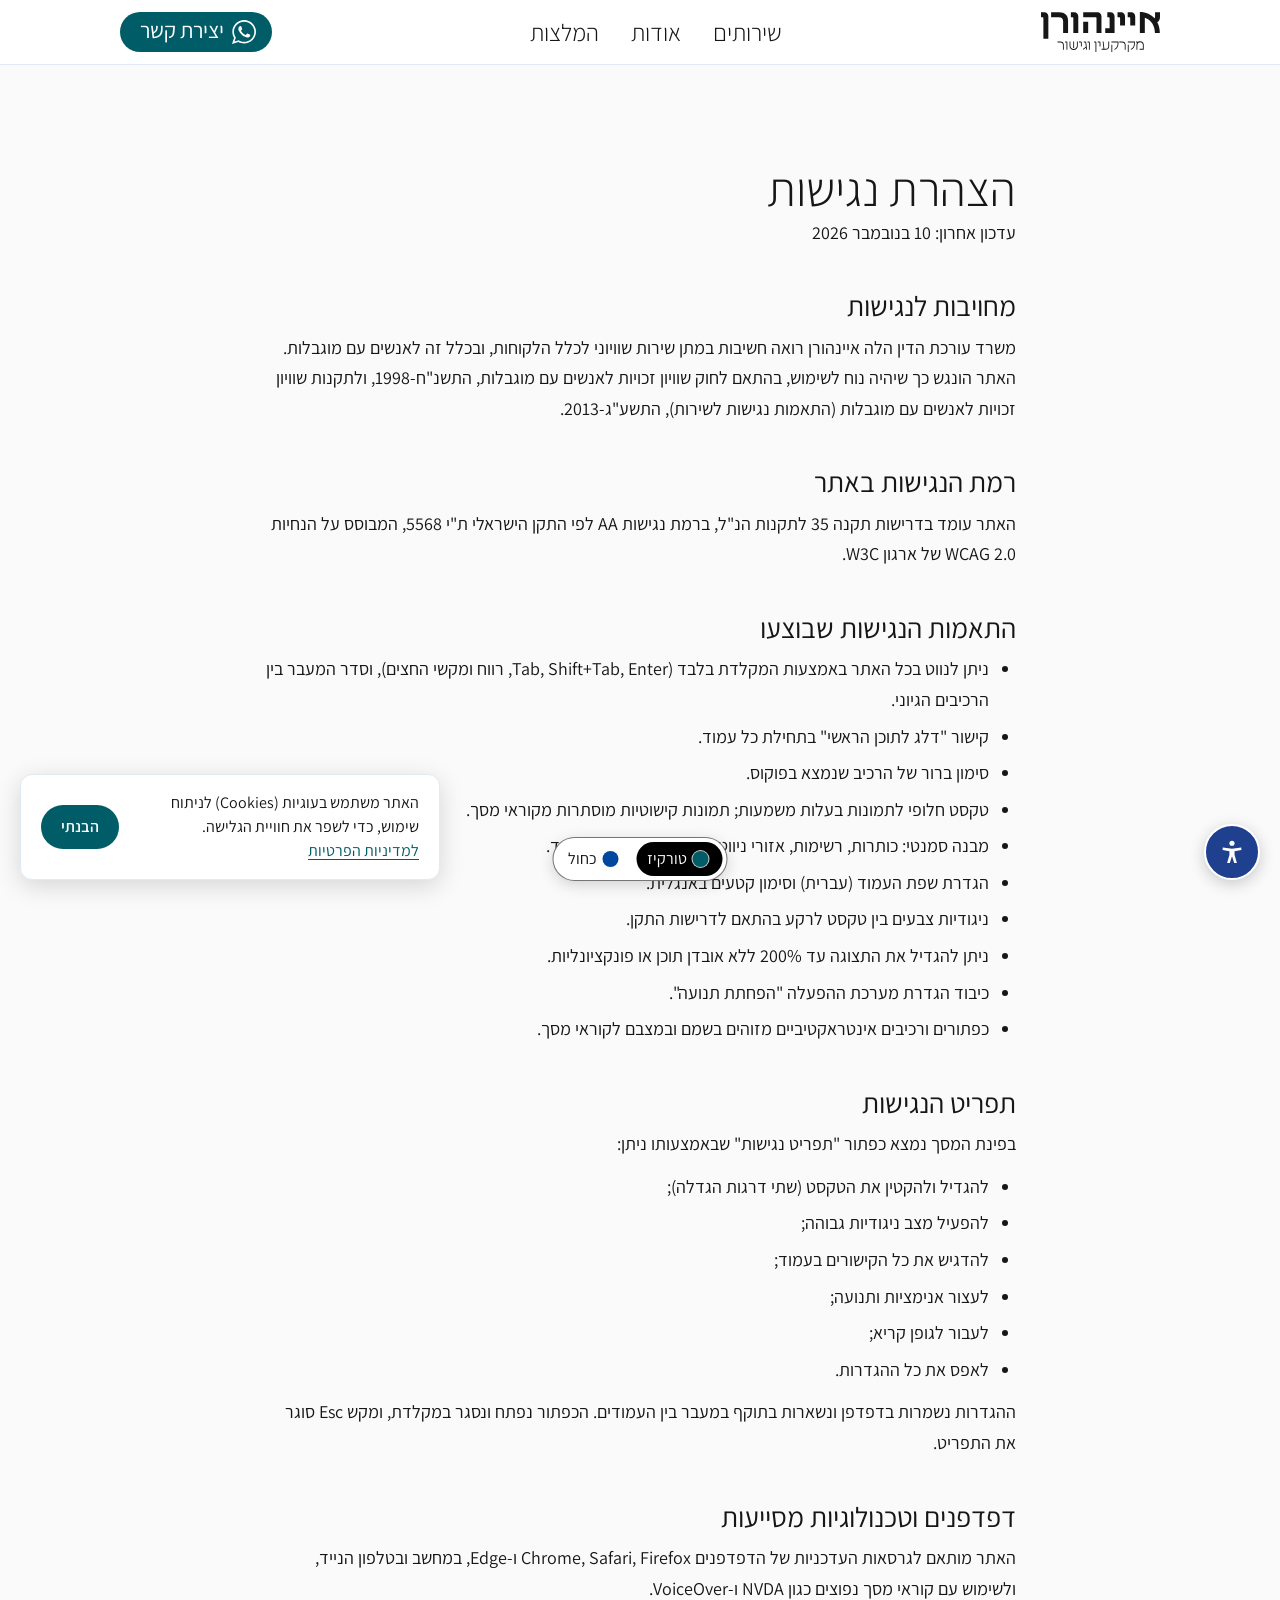
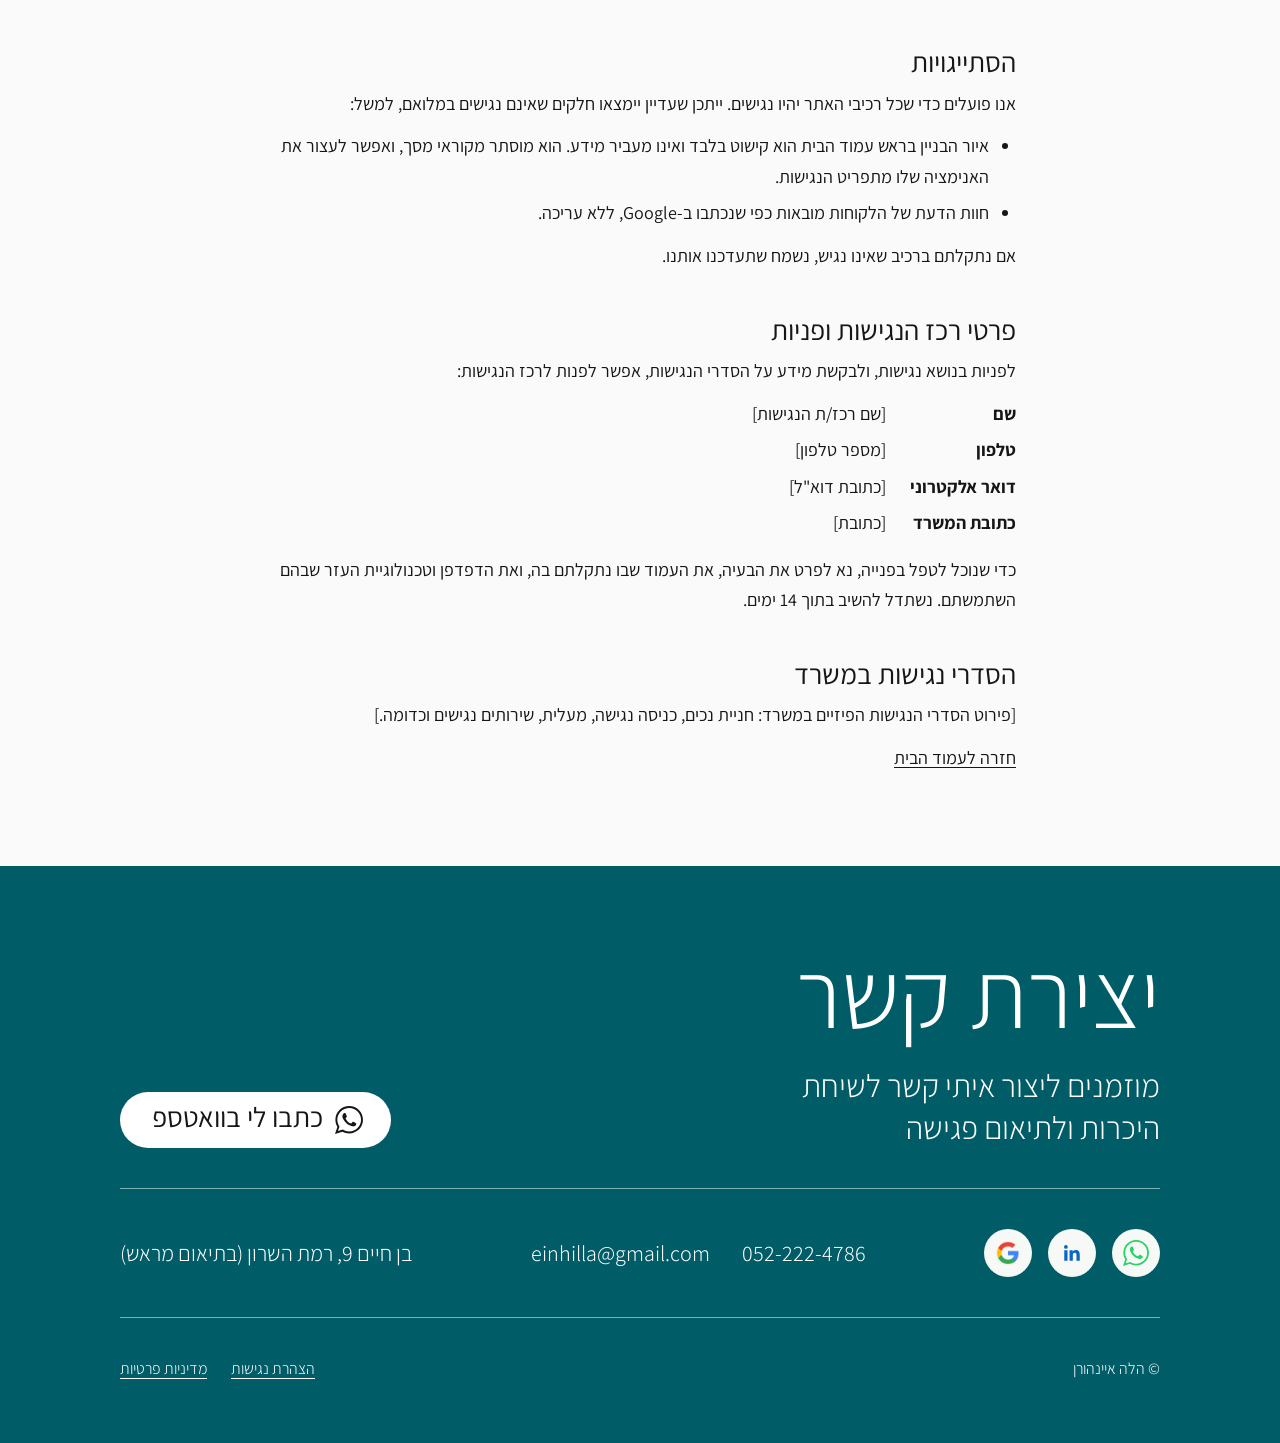
==== commit 8add03d1: "Footer: no single word alone on a last line Co-Authored-By: Claude Opus 5.5 <noreply@anthropic.com>" ====
--- a/accessibility.html
+++ b/accessibility.html
@@ -7,7 +7,7 @@
   <link rel="preconnect" href="https://fonts.googleapis.com">
   <link rel="preconnect" href="https://fonts.gstatic.com" crossorigin>
   <link href="https://fonts.googleapis.com/css2?family=Assistant:wght@200..800&display=swap" rel="stylesheet">
-  <link rel="stylesheet" href="styles.css?v=wa1">
+  <link rel="stylesheet" href="styles.css?v=wrap1">
   <script>try{var a=JSON.parse(localStorage.getItem("a11y")||"{}");var c=document.documentElement.classList;(a.flags||[]).forEach(function(f){c.add("a11y-"+f)});if(a.text>0)c.add("a11y-text-"+a.text)}catch(e){}</script>
   <script>try{if(localStorage.getItem("theme")==="blue")document.documentElement.dataset.theme="blue"}catch(e){}</script>
   <script src="analytics.js" defer></script>
@@ -138,7 +138,7 @@
     <div class="contact__top">
       <div class="contact__text">
         <h2 class="contact__title">יצירת קשר</h2>
-        <p class="contact__lead">מוזמנים ליצור איתי קשר לשיחת היכרות ולתיאום פגישה</p>
+        <p class="contact__lead">מוזמנים ליצור איתי קשר לשיחת היכרות ולתיאום&nbsp;פגישה</p>
       </div>
       <a class="cta cta--footer" href="https://wa.me/972522224786" target="_blank" rel="noopener">
         <span class="cta__icon" aria-hidden="true"></span>
@@ -172,11 +172,11 @@
         <a href="tel:+972522224786" dir="ltr">052-222-4786</a>
         <a href="mailto:einhilla@gmail.com" dir="ltr">einhilla@gmail.com</a>
       </p>
-      <a class="contact__address" href="https://www.google.com/maps/search/?api=1&amp;query=%D7%91%D7%9F%20%D7%97%D7%99%D7%99%D7%9D%209%2C%20%D7%A8%D7%9E%D7%AA%20%D7%94%D7%A9%D7%A8%D7%95%D7%9F" target="_blank" rel="noopener">בן חיים 9, רמת השרון (בתיאום מראש)<span class="visually-hidden">(נפתח בחלון חדש)</span></a>
+      <a class="contact__address" href="https://www.google.com/maps/search/?api=1&amp;query=%D7%91%D7%9F%20%D7%97%D7%99%D7%99%D7%9D%209%2C%20%D7%A8%D7%9E%D7%AA%20%D7%94%D7%A9%D7%A8%D7%95%D7%9F" target="_blank" rel="noopener">בן חיים 9, רמת השרון (בתיאום&nbsp;מראש)<span class="visually-hidden">(נפתח בחלון חדש)</span></a>
     </div>
 
     <div class="contact__bottom">
-      <p class="contact__copy">© הלה איינהורן</p>
+      <p class="contact__copy">©&nbsp;הלה&nbsp;איינהורן</p>
       <p class="contact__legal">
         <a class="contact__statement" href="accessibility.html" aria-current="page">הצהרת נגישות</a>
         <a class="contact__statement" href="privacy.html">מדיניות פרטיות</a>
--- a/styles.css
+++ b/styles.css
@@ -751,6 +751,8 @@
 /* ---------- Contact footer ---------- */
 
 .contact {
+  /* No single word left alone on the last line of any footer text */
+  text-wrap: pretty;
   display: flex;
   flex-direction: column;
   gap: 40px;
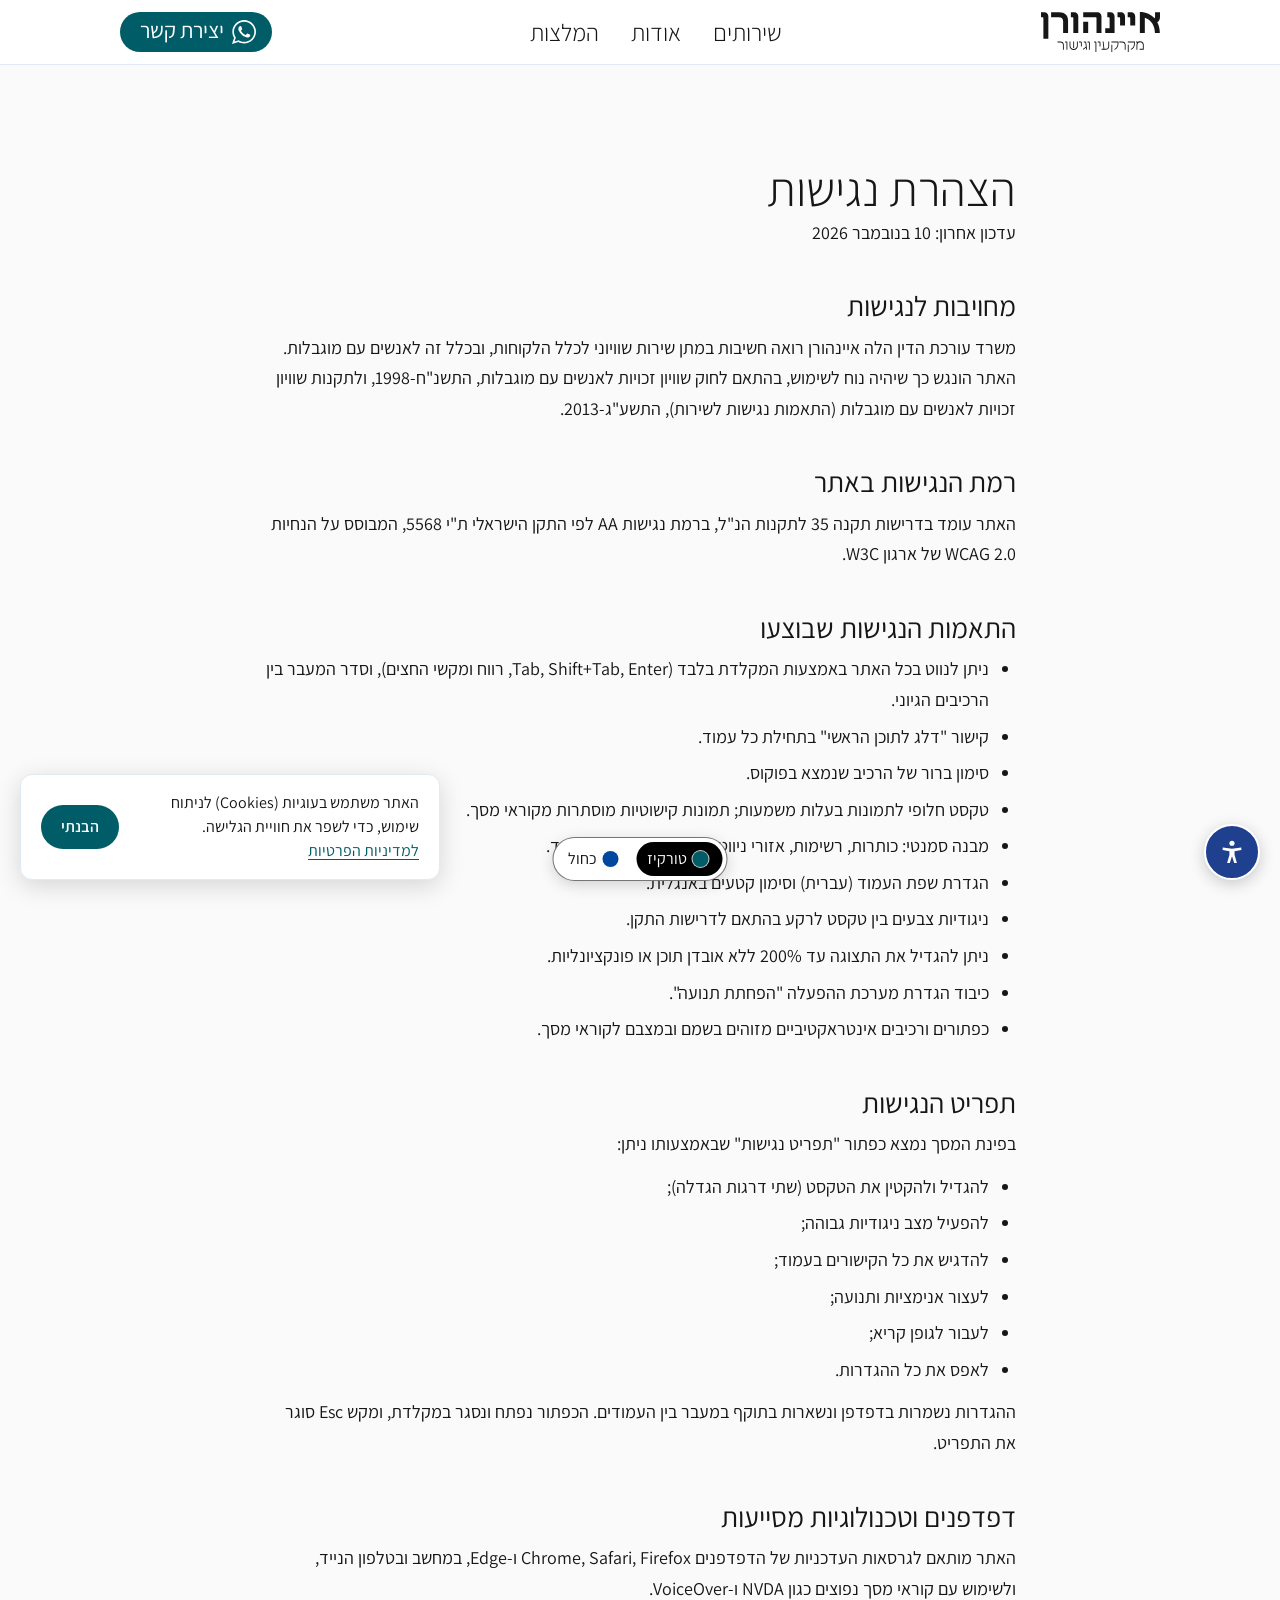
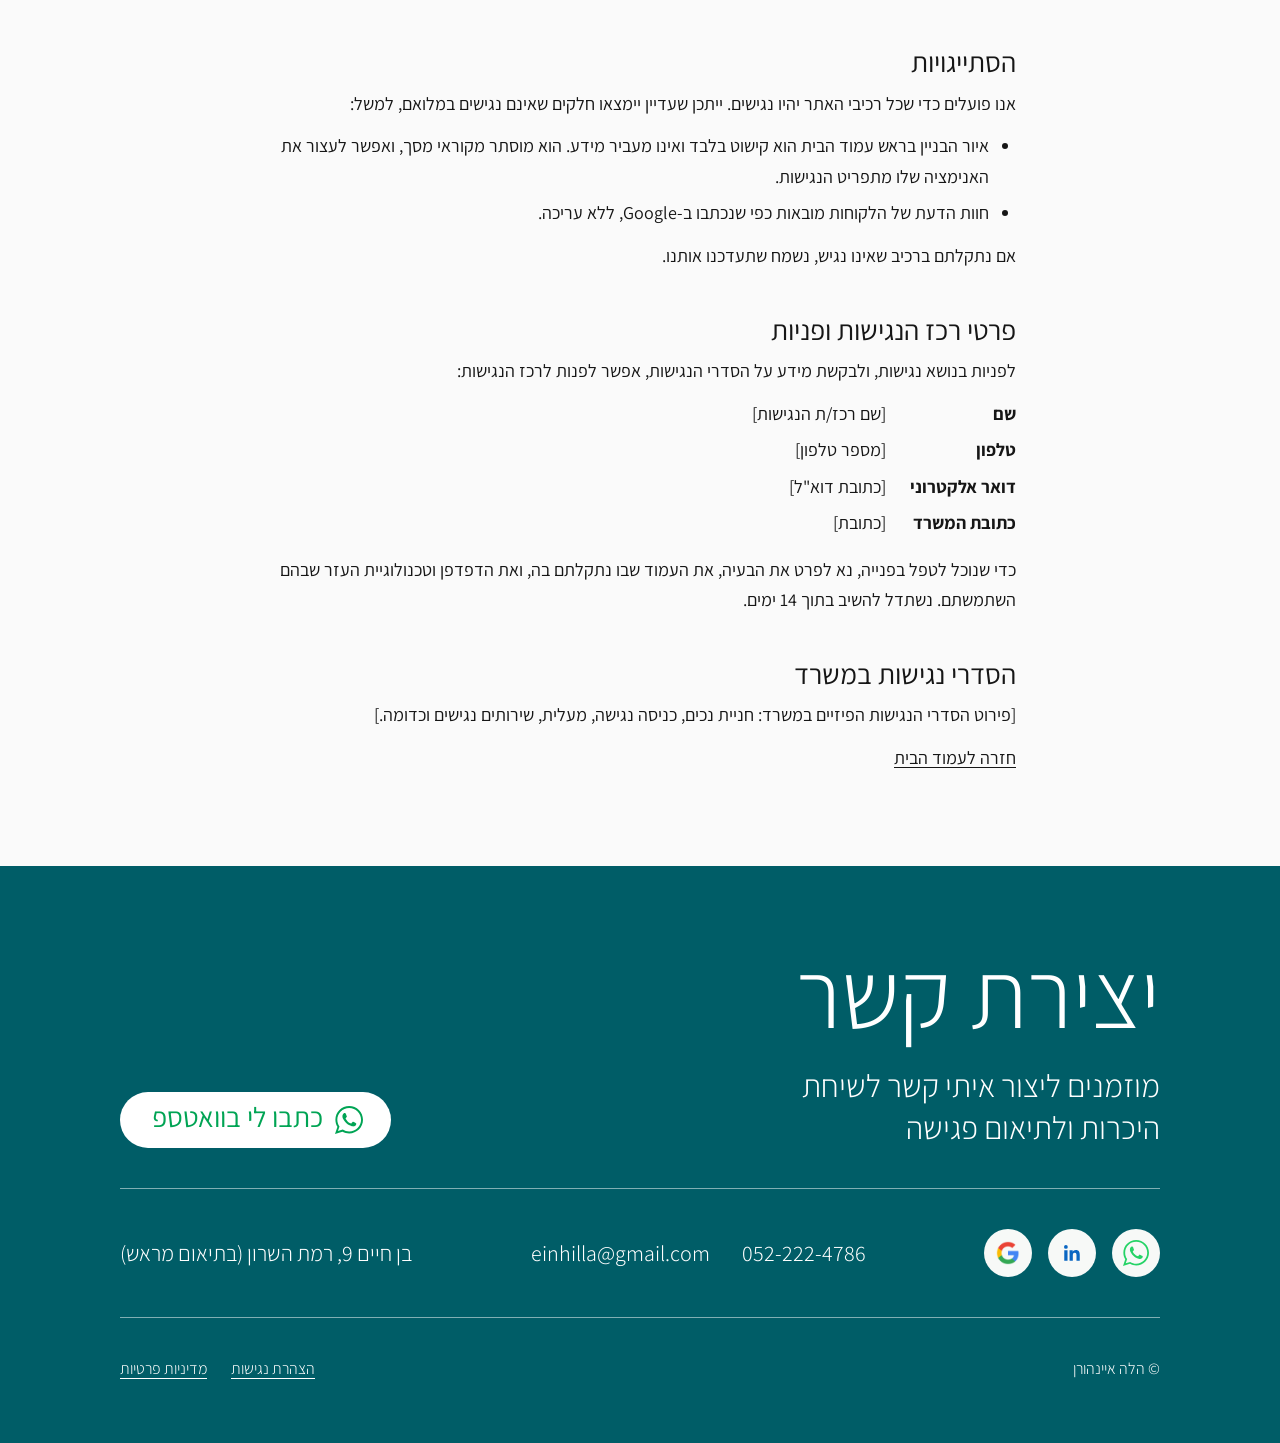
==== commit 4e0bc088: "Footer CTA: text and icon colour #00A454 Co-Authored-By: Claude Opus 5.5 <noreply@anthropic.com>" ====
--- a/accessibility.html
+++ b/accessibility.html
@@ -7,7 +7,7 @@
   <link rel="preconnect" href="https://fonts.googleapis.com">
   <link rel="preconnect" href="https://fonts.gstatic.com" crossorigin>
   <link href="https://fonts.googleapis.com/css2?family=Assistant:wght@200..800&display=swap" rel="stylesheet">
-  <link rel="stylesheet" href="styles.css?v=wrap1">
+  <link rel="stylesheet" href="styles.css?v=ctagreen1">
   <script>try{var a=JSON.parse(localStorage.getItem("a11y")||"{}");var c=document.documentElement.classList;(a.flags||[]).forEach(function(f){c.add("a11y-"+f)});if(a.text>0)c.add("a11y-text-"+a.text)}catch(e){}</script>
   <script>try{if(localStorage.getItem("theme")==="blue")document.documentElement.dataset.theme="blue"}catch(e){}</script>
   <script src="analytics.js" defer></script>
--- a/styles.css
+++ b/styles.css
@@ -20,7 +20,7 @@
   --cta-text: #fff;
   --cta-hover: #004a52;
   --cta-footer-bg: #fff;
-  --cta-footer-text: var(--text);
+  --cta-footer-text: #00a454; /* WhatsApp-style green, label and icon */
   --cta-footer-hover: #e6f0f1;
   --ease: cubic-bezier(0.22, 1, 0.36, 1);
   /* Building drawing: pale lines and the darker "filled" tone */
@@ -57,6 +57,12 @@
 }
 
 /* ---------- Header ---------- */
+
+/* Header links glide to their section (off when the user asks for less motion) */
+@media (prefers-reduced-motion: no-preference) {
+  html { scroll-behavior: smooth; }
+}
+html.a11y-no-motion { scroll-behavior: auto; }
 
 .site-header {
   position: fixed;
@@ -356,7 +362,12 @@
   width: 100%;
 }
 
-.services__media { height: 480px; }
+/* Height is the closed rows' (set in services.js) so the building centres
+   on them; the stacked layouts below set their own height */
+.services__media {
+  align-self: start;
+  height: var(--services-rows, 480px);
+}
 
 /* Building drawing: multiplied so its white drops out and its lines take
    the hero building's tone; the window fills sit underneath it */
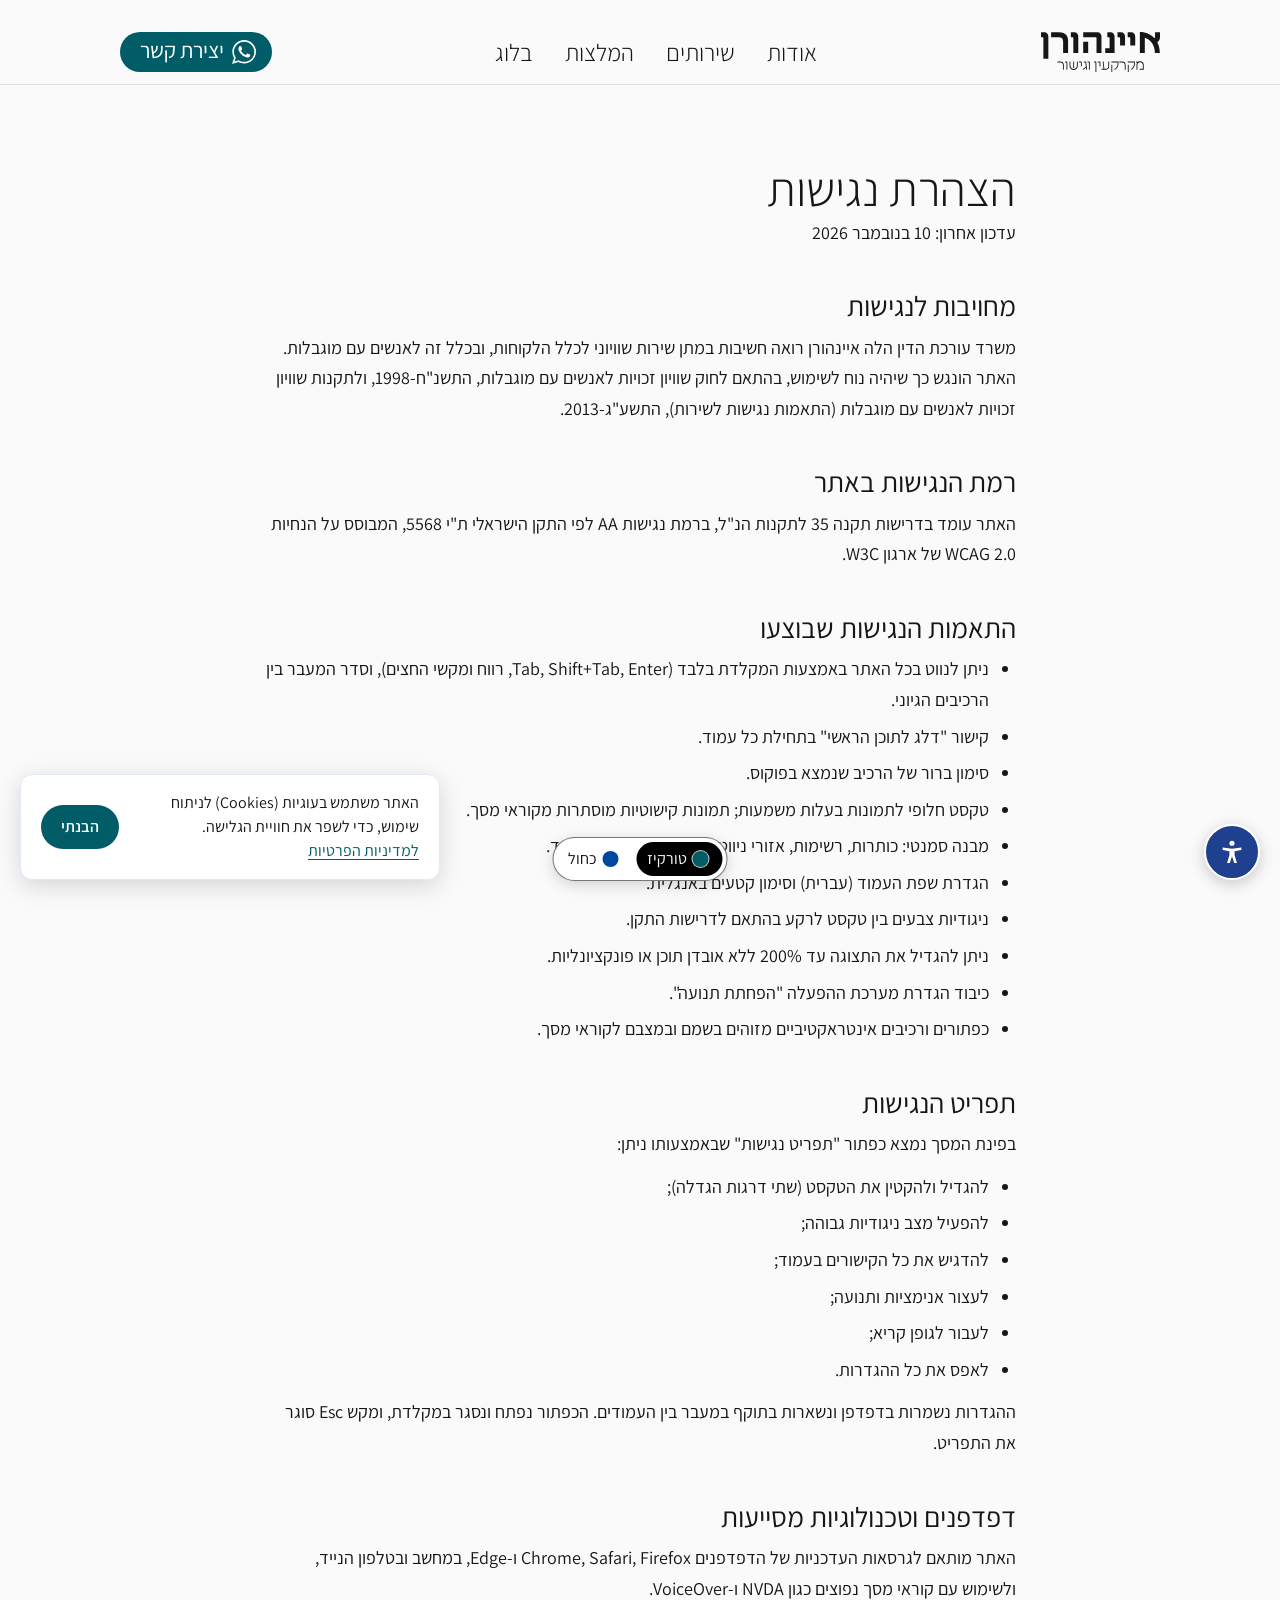
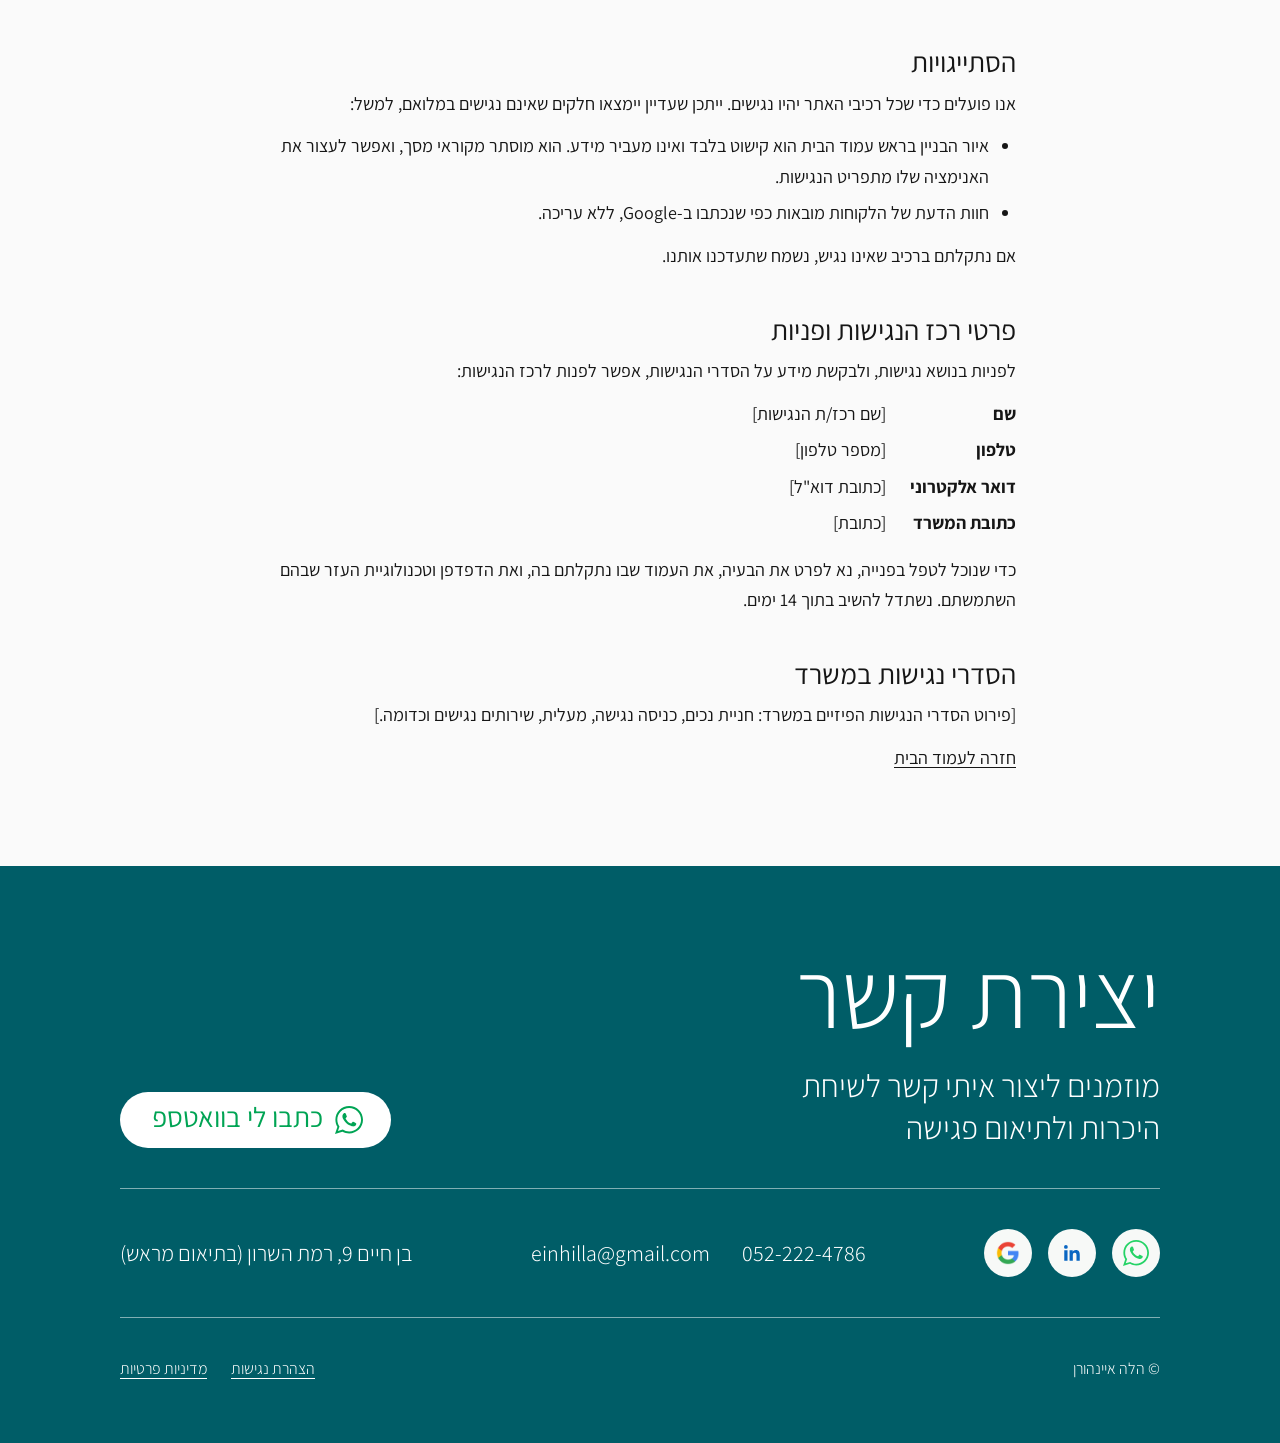
==== commit 3ed215bf: "Header: same links and style on every inner page Blog, privacy and accessibility pages now use the h" ====
--- a/accessibility.html
+++ b/accessibility.html
@@ -7,7 +7,7 @@
   <link rel="preconnect" href="https://fonts.googleapis.com">
   <link rel="preconnect" href="https://fonts.gstatic.com" crossorigin>
   <link href="https://fonts.googleapis.com/css2?family=Assistant:wght@200..800&display=swap" rel="stylesheet">
-  <link rel="stylesheet" href="styles.css?v=ctagreen1">
+  <link rel="stylesheet" href="styles.css?v=postnav2">
   <script>try{var a=JSON.parse(localStorage.getItem("a11y")||"{}");var c=document.documentElement.classList;(a.flags||[]).forEach(function(f){c.add("a11y-"+f)});if(a.text>0)c.add("a11y-text-"+a.text)}catch(e){}</script>
   <script>try{if(localStorage.getItem("theme")==="blue")document.documentElement.dataset.theme="blue"}catch(e){}</script>
   <script src="analytics.js" defer></script>
@@ -40,14 +40,15 @@
       <a class="a11y__statement" href="accessibility.html" aria-current="page">הצהרת נגישות</a>
     </div>
   </div>
-  <header class="site-header is-scrolled" id="site-header">
+  <header class="site-header site-header--page" id="site-header">
     <a class="site-header__logo" href="index.html" aria-label="הלה איינהורן – לעמוד הבית"><img class="site-header__logo-img" src="assets/logo.svg" alt=""></a>
     <nav class="site-header__nav" aria-label="ניווט ראשי">
+      <a class="site-header__link" href="index.html#about">אודות</a>
       <a class="site-header__link" href="index.html#services">שירותים</a>
-      <a class="site-header__link" href="index.html#about">אודות</a>
       <a class="site-header__link" href="index.html#reviews">המלצות</a>
+      <a class="site-header__link" href="index.html#blog">בלוג</a>
     </nav>
-    <a class="cta" href="index.html#contact">
+    <a class="cta" href="#contact">
       <span class="cta__icon" aria-hidden="true"></span>
       <span>יצירת קשר</span>
     </a>
--- a/styles.css
+++ b/styles.css
@@ -589,7 +589,8 @@
 /* About */
 .about {
   display: grid;
-  grid-template-columns: 438px 1fr;
+  /* Text first (right, in RTL), photo on the left */
+  grid-template-columns: 1fr 438px;
   gap: 80px;
   /* Text and badge centred on the photo */
   align-items: center;
@@ -604,9 +605,11 @@
 }
 
 .about__badge {
-  padding: 4px 16px;
+  padding: 2px 15px 4px;
   border-radius: 100px;
-  background: #f7f9f7;
+  background: #fff;
+  /* Border keeps the pill visible on the near-white page. Padding is trimmed by the border width, and 1px moves from top to bottom: Assistant leaves more room above Hebrew glyphs, so equal padding sat the text low */
+  border: 1px solid var(--line);
   color: #545454;
   font-size: 1rem;
   font-weight: 300;
@@ -619,6 +622,7 @@
   border-radius: 8px;
   background: var(--surface);
   object-fit: cover;
+  order: 1;
 }
 
 .about__text {
@@ -809,6 +813,20 @@
 }
 
 .cta--footer:hover { background: var(--cta-footer-hover); }
+
+/* A soft green glow on the label every few seconds; brief, then gone */
+.cta--footer > span:not(.cta__icon, .visually-hidden) {
+  animation: cta-glow 4s ease-in-out infinite;
+}
+
+@keyframes cta-glow {
+  0%, 70%, 100% { text-shadow: none; }
+  85% { text-shadow: 0 0 6px rgb(0 164 84 / 0.45); }
+}
+
+@media (prefers-reduced-motion: reduce) {
+  .cta--footer > span:not(.cta__icon, .visually-hidden) { animation: none; }
+}
 
 /* Details row and bottom bar, each under a 0.5px white rule at 50% (Figma "Line 12") */
 .contact__details,
@@ -919,10 +937,11 @@
     --cta-nudge: -1px;
   }
 
-  .section { gap: 32px; padding: 48px 16px; }
+  .section { gap: 32px; padding: 34px 16px; }
   .section__title { font-size: 2rem; }
-  .section--stats { padding-block: 40px; }
-  .stats { flex-wrap: wrap; gap: 24px; }
+  .section--stats { padding-block: 28px; }
+  /* Spread across the full content width: outer items sit on the 16px margins, the gaps share the rest */
+  .stats { flex-wrap: wrap; justify-content: space-between; align-self: stretch; width: 100%; gap: 16px; }
   .stat__value { height: 48px; font-size: 2.25rem; }
   .stat__icon { width: 48px; height: 48px; }
   .stat__label { font-size: 1.125rem; }
@@ -957,12 +976,13 @@
   /* Building above the cards so the lit window shows while tapping them */
   .services__media { order: -1; height: 260px; }
   .service__title { font-size: 1.5rem; }
-  .about__photo { height: auto; aspect-ratio: 438 / 440; }
+  /* Stacked: photo back above the text */
+  .about__photo { height: auto; aspect-ratio: 438 / 440; order: 0; }
 
   .contact {
     gap: 32px;
     /* room for the fixed accessibility and theme buttons below the last link */
-    padding: 48px 16px 104px;
+    padding: 34px 16px 104px;
   }
   .contact__top { flex-direction: column; align-items: flex-start; gap: 24px; }
   .contact__title { font-size: 3.5rem; }
@@ -1598,16 +1618,24 @@
   padding-block: 32px 64px;
 }
 
+/* Previous / next titles in grey, chevron centred on the (often two-line) title */
 .post-nav__link {
   display: flex;
-  align-items: flex-end;
-  color: var(--ink);
+  align-items: center;
+  color: var(--text-soft);
   font-size: 1.125rem;
   font-weight: 300;
   text-decoration: none;
 }
 
 .post-nav__link:hover { text-decoration: underline; }
+
+/* Each title lines up with its own side: previous (right) to the right edge,
+   next (left) to the left edge */
+.post-nav__link[rel="prev"] { text-align: start; }
+.post-nav__link[rel="next"] { text-align: end; }
+
+html.a11y-contrast .post-nav__link { color: var(--text); }
 
 @media (max-width: 1100px) {
   .post__head, .post__body, .share, .post-nav, .post__media { padding-inline: 40px; }
